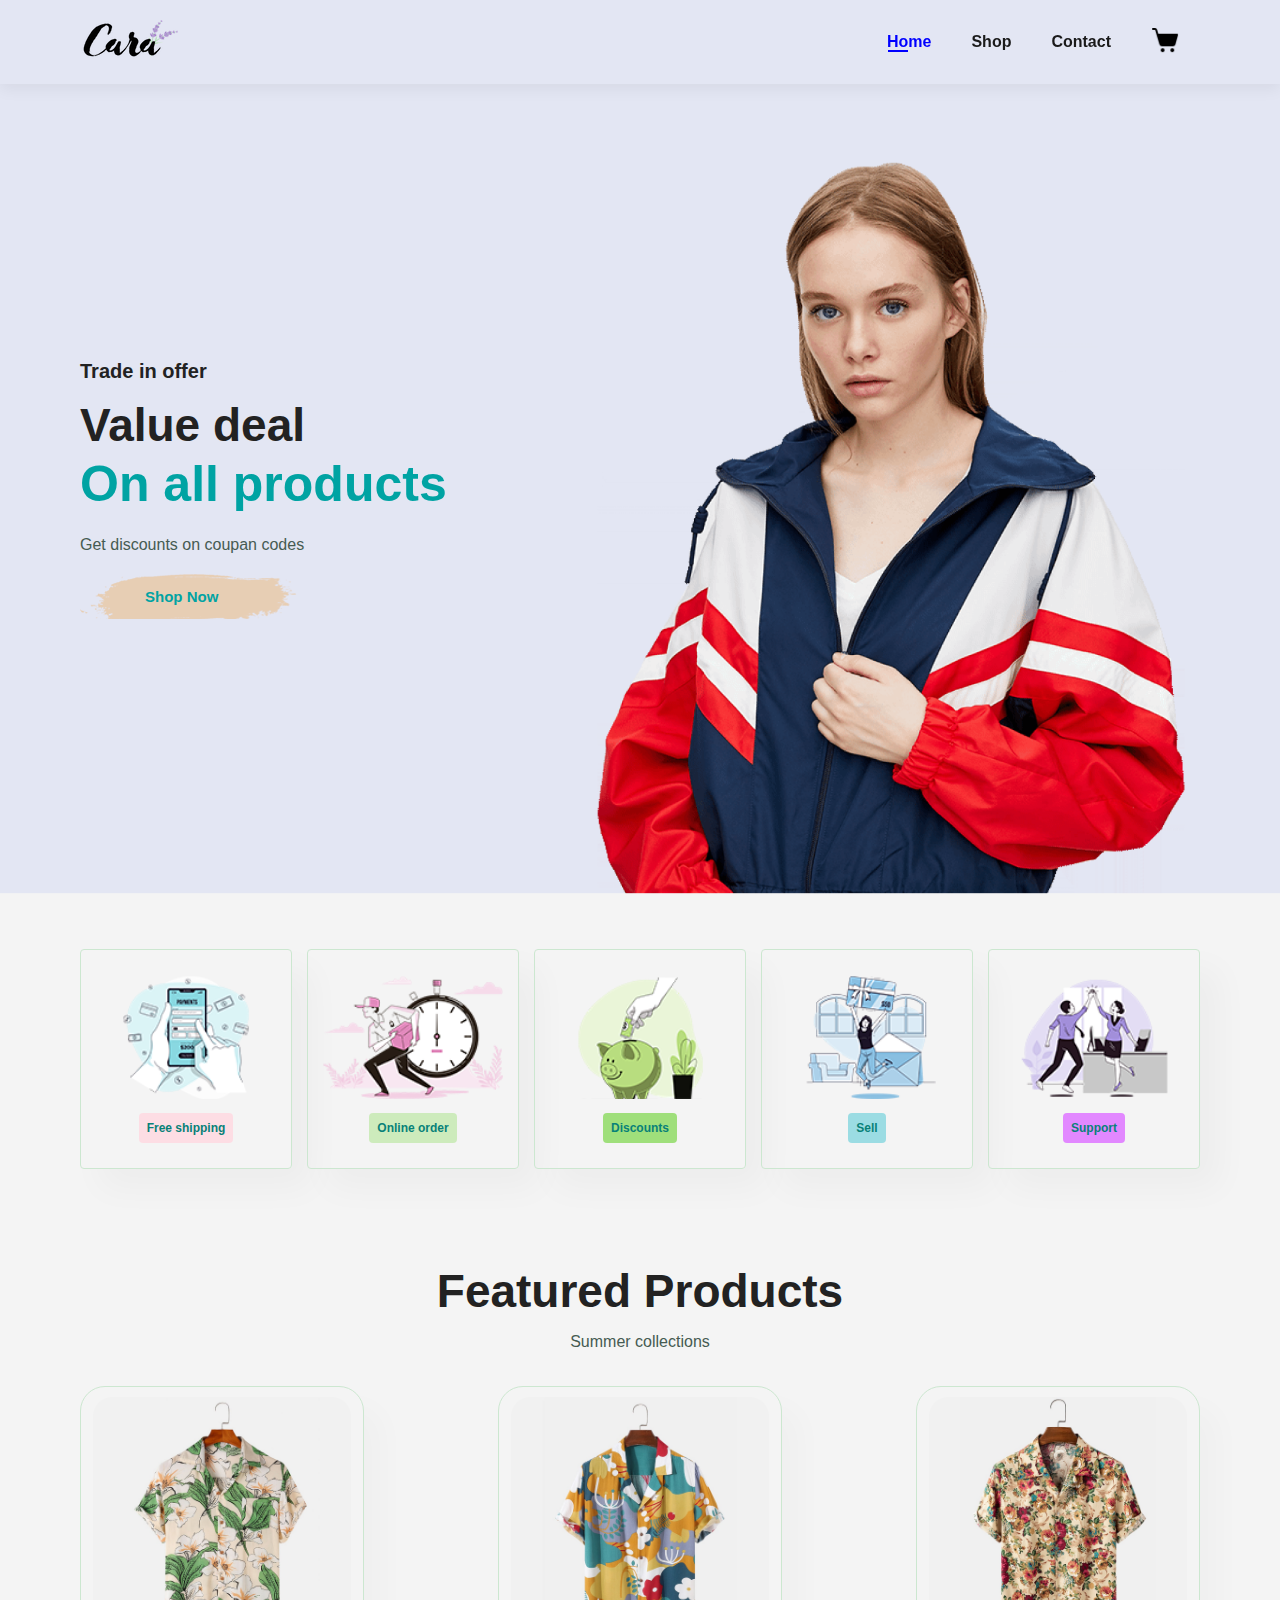
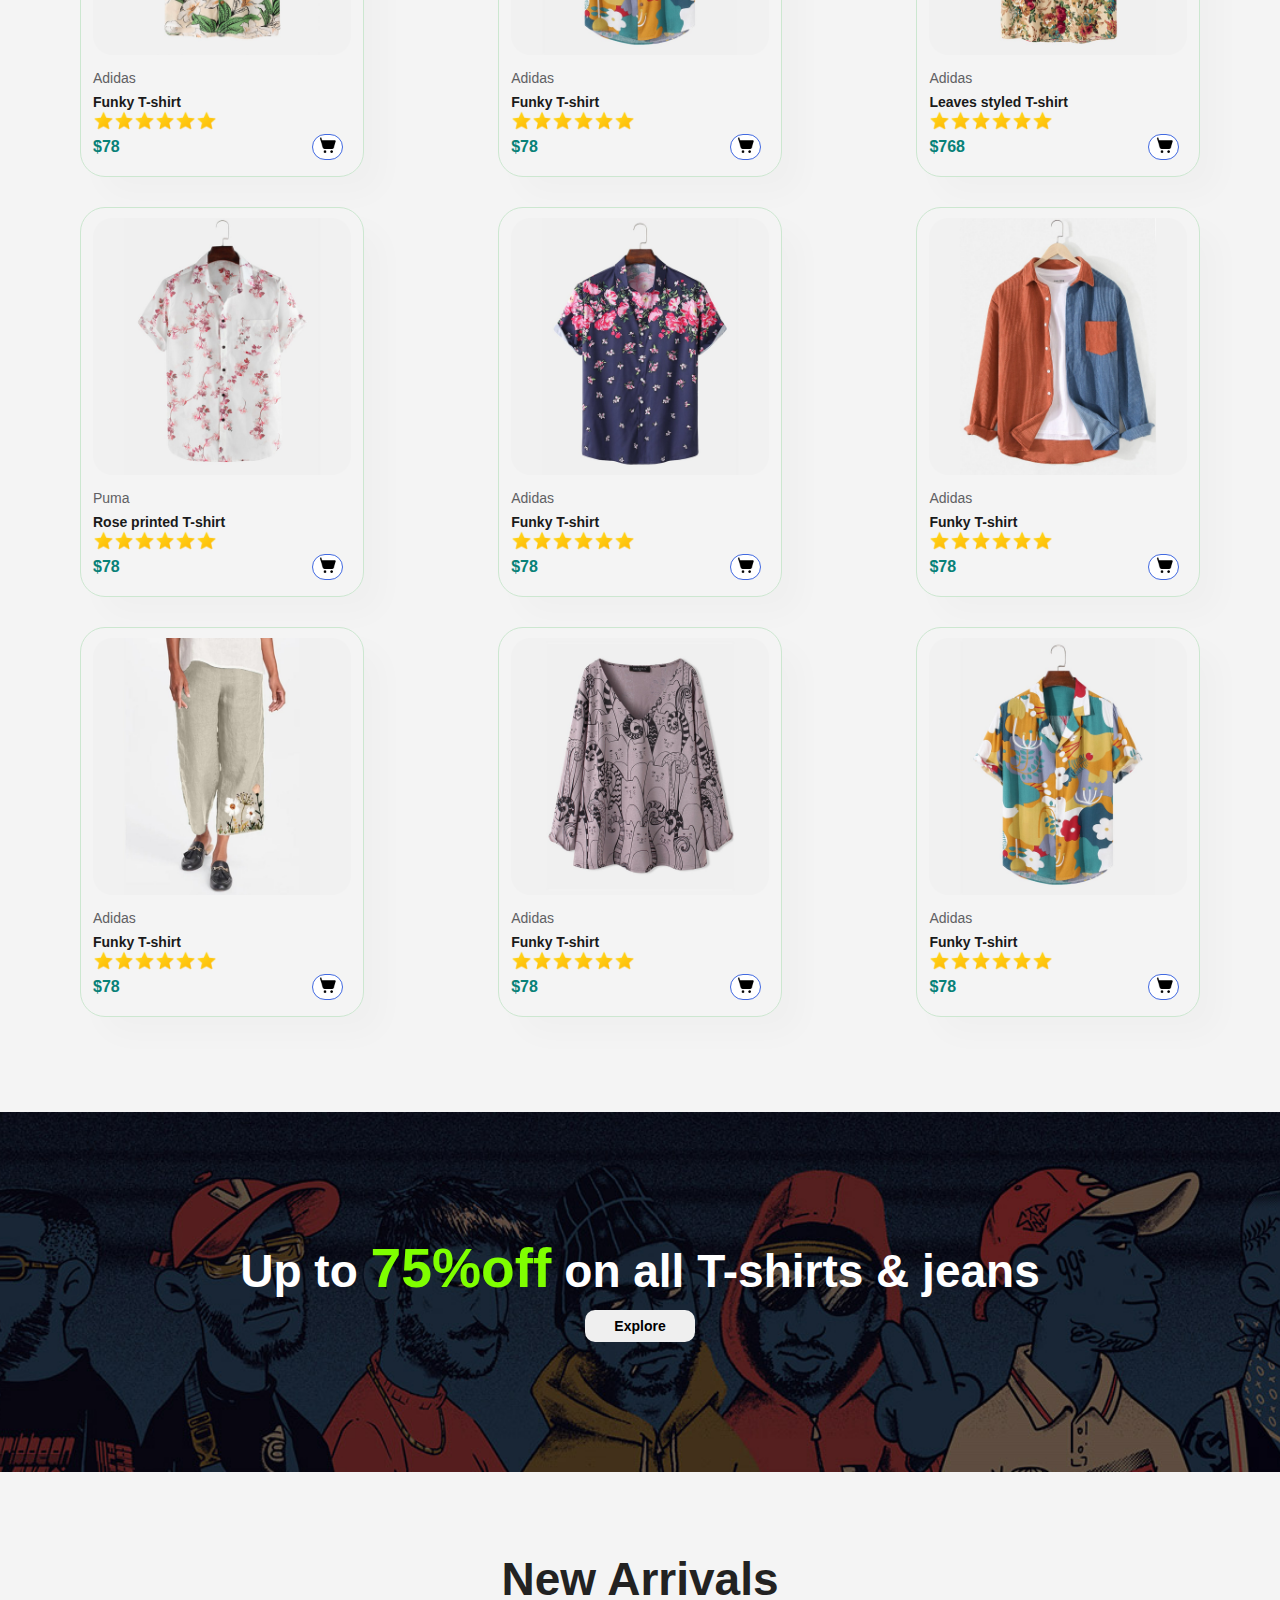
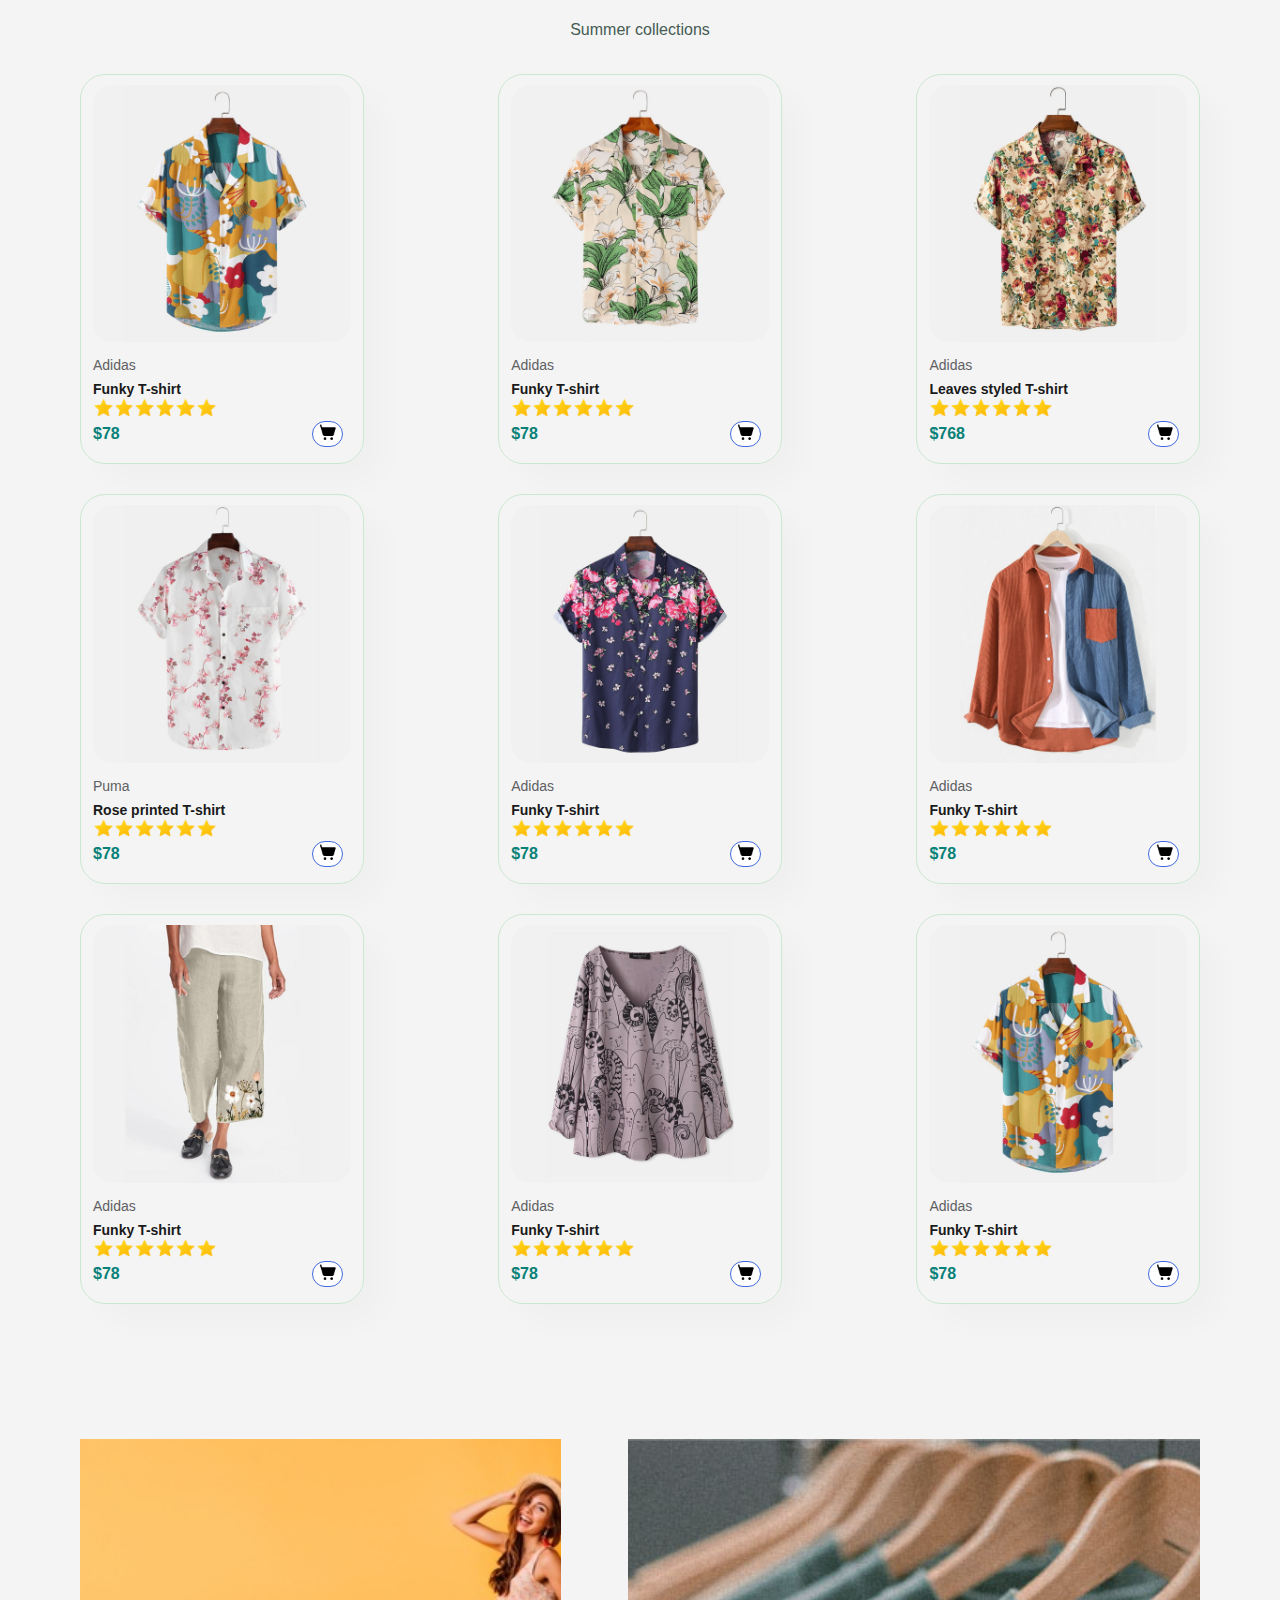
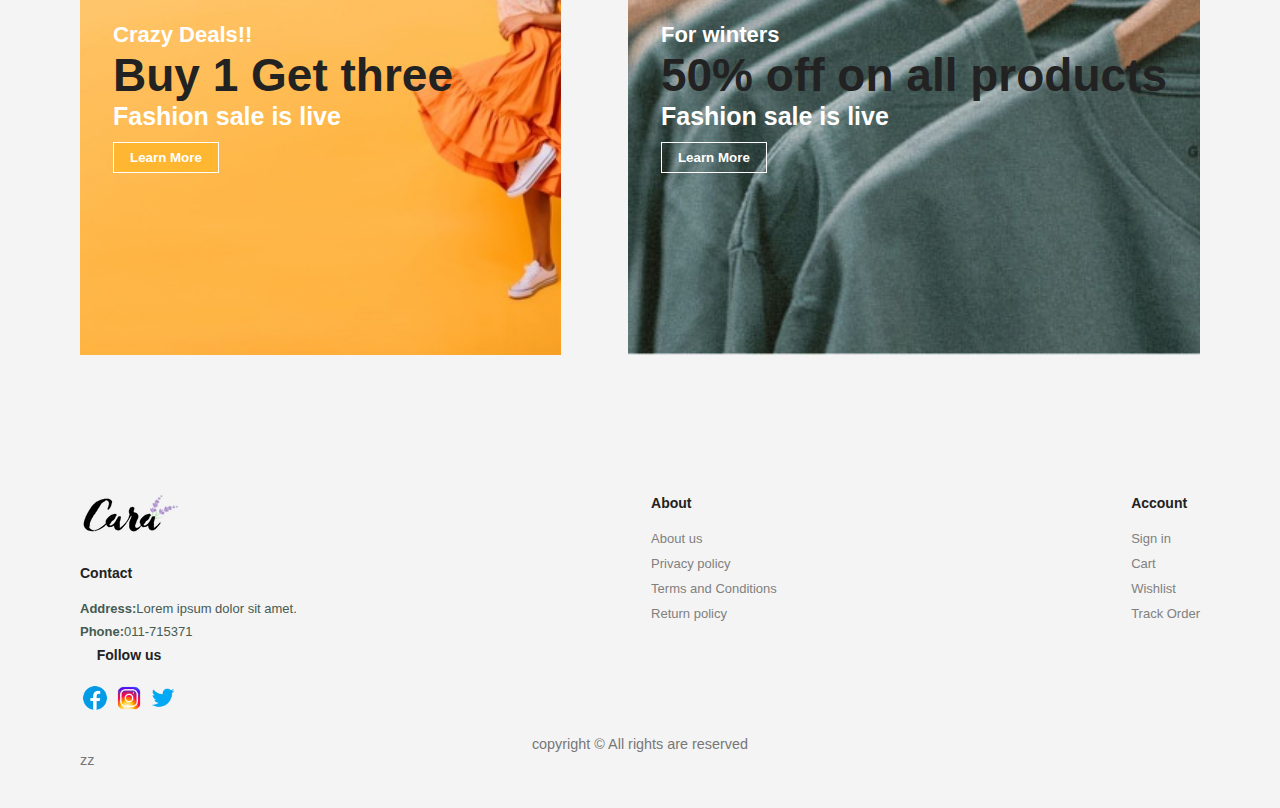
==== index.html @ 0c4d6ab7 "Add files via upload" ====
<!DOCTYPE html>
<html lang="en">
<head>
    <meta charset="UTF-8">
    <meta name="viewport" content="width=device-width, initial-scale=1.0">
    <title>Document</title>
    <link rel="stylesheet" href="style.css">
    <link rel="stylesheet" href="media.css">
</head>
<body>
    <section id="header">
        <a href="#"><img src="img/logo.png" alt=""></a>
        <div>
            <ul id="navbar">
                <li><a class="active" href="index.html">Home</a></li>
                <li><a href="shop.html">Shop</a></li>
                <li><a href="contact.html">Contact</a></li>
                <li><a class="bag" href=""><img src="img/cart.png" alt=""></a></li>
                <a id="close" href=""><img src="img/close.png" alt=""></a>
            </ul>
        </div>
        <div id="mobile">
            <a class="bag" href=""><img src="img/cart.png" alt=""></a>
            <img id="bar" src="img/menu.png" alt="">
        </div>
    </section>
    <section id="hero">
        <div id="intro">
            <h4>Trade in offer</h4>
            <h2>Value deal</h2>
            <h1>On all products</h1>
            <p>Get discounts on coupan codes</p>
            <button>Shop Now</button>
        </div>
    </section>
    <section id="feature">
        <div class="fe-box">
            <img src="img/features/f1.png" alt="">
            <h6>Free shipping</h6>
        </div>
        <div class="fe-box">
            <img src="img/features/f2.png" alt="">
            <h6>Online order</h6>
        </div>
        <div class="fe-box">
            <img src="img/features/f3.png" alt="">
            <h6>Discounts</h6>
        </div>
        <div class="fe-box">
            <img src="img/features/f4.png" alt="">
            <h6>Sell</h6>
        </div>
        <div class="fe-box">
            <img src="img/features/f5.png" alt="">
            <h6>Support</h6>
        </div>
    </section>
    <section id="product1">
        <h2>Featured Products</h2>
        <p>Summer collections</p>
        <div class="pro-container">
            <div class="pro">
                <img src="img/products/f2.jpg" alt="" onclick="changeImage(src)">
                <div class="des">
                    <span>Adidas</span>
                    <h5>Funky T-shirt</h5>
                    <div class="star">
                        <img src="img/products/star.png" alt="">
                        <img src="img/products/star.png" alt="">
                        <img src="img/products/star.png" alt="">
                        <img src="img/products/star.png" alt="">
                        <img src="img/products/star.png" alt="">
                        <img src="img/products/star.png" alt="">
                    </div>
                    <h4>$78</h4>
                </div>
                <a href="#"><img src="img/cart.png" alt=""></a>
            </div>
            <div class="pro">
                <img src="img/products/f1.jpg" alt="" onclick="changeImage(src)">
                <div class="des">
                    <span>Adidas</span>
                    <h5>Funky T-shirt</h5>
                    <div class="star">
                        <img src="img/products/star.png" alt="">
                        <img src="img/products/star.png" alt="">
                        <img src="img/products/star.png" alt="">
                        <img src="img/products/star.png" alt="">
                        <img src="img/products/star.png" alt="">
                        <img src="img/products/star.png" alt="">
                    </div>
                    <h4>$78</h4>
                </div>
                <a href="#"><img src="img/cart.png" alt=""></a>
            </div>
            <div class="pro">
                <img src="img/products/f3.jpg" alt="" onclick="changeImage(src)">
                <div class="des">
                    <span>Adidas</span>
                    <h5>Leaves styled T-shirt</h5>
                    <div class="star">
                        <img src="img/products/star.png" alt="">
                        <img src="img/products/star.png" alt="">
                        <img src="img/products/star.png" alt="">
                        <img src="img/products/star.png" alt="">
                        <img src="img/products/star.png" alt="">
                        <img src="img/products/star.png" alt="">
                    </div>
                    <h4>$768</h4>
                </div>
                <a href="#"><img src="img/cart.png" alt=""></a>
            </div>
            <div class="pro">
                <img src="img/products/f4.jpg" alt="" onclick="changeImage(src)">
                <div class="des">
                    <span>Puma</span>
                    <h5>Rose printed T-shirt</h5>
                    <div class="star">
                        <img src="img/products/star.png" alt="">
                        <img src="img/products/star.png" alt="">
                        <img src="img/products/star.png" alt="">
                        <img src="img/products/star.png" alt="">
                        <img src="img/products/star.png" alt="">
                        <img src="img/products/star.png" alt="">
                    </div>
                    <h4>$78</h4>
                </div>
                <a href="#"><img src="img/cart.png" alt=""></a>
            </div>
            <div class="pro">
                <img src="img/products/f5.jpg" alt="" onclick="changeImage(src)">
                <div class="des">
                    <span>Adidas</span>
                    <h5>Funky T-shirt</h5>
                    <div class="star">
                        <img src="img/products/star.png" alt="">
                        <img src="img/products/star.png" alt="">
                        <img src="img/products/star.png" alt="">
                        <img src="img/products/star.png" alt="">
                        <img src="img/products/star.png" alt="">
                        <img src="img/products/star.png" alt="">
                    </div>
                    <h4>$78</h4>
                </div>
                <a href="#"><img src="img/cart.png" alt=""></a>
            </div>
            <div class="pro">
                <img src="img/products/f6.jpg" alt="" onclick="changeImage(src)">
                <div class="des">
                    <span>Adidas</span>
                    <h5>Funky T-shirt</h5>
                    <div class="star">
                        <img src="img/products/star.png" alt="">
                        <img src="img/products/star.png" alt="">
                        <img src="img/products/star.png" alt="">
                        <img src="img/products/star.png" alt="">
                        <img src="img/products/star.png" alt="">
                        <img src="img/products/star.png" alt="">
                    </div>
                    <h4>$78</h4>
                </div>
                <a href="#"><img src="img/cart.png" alt=""></a>
            </div>
            <div class="pro">
                <img src="img/products/f7.jpg" alt="" onclick="changeImage(src)">
                <div class="des">
                    <span>Adidas</span>
                    <h5>Funky T-shirt</h5>
                    <div class="star">
                        <img src="img/products/star.png" alt="">
                        <img src="img/products/star.png" alt="">
                        <img src="img/products/star.png" alt="">
                        <img src="img/products/star.png" alt="">
                        <img src="img/products/star.png" alt="">
                        <img src="img/products/star.png" alt="">
                    </div>
                    <h4>$78</h4>
                </div>
                <a href="#"><img src="img/cart.png" alt=""></a>
            </div>
            <div class="pro">
                <img src="img/products/f8.jpg" alt="" onclick="changeImage(src)">
                <div class="des">
                    <span>Adidas</span>
                    <h5>Funky T-shirt</h5>
                    <div class="star">
                        <img src="img/products/star.png" alt="">
                        <img src="img/products/star.png" alt="">
                        <img src="img/products/star.png" alt="">
                        <img src="img/products/star.png" alt="">
                        <img src="img/products/star.png" alt="">
                        <img src="img/products/star.png" alt="">
                    </div>
                    <h4>$78</h4>
                </div>
                <a href="#"><img src="img/cart.png" alt=""></a>
            </div>
            <div class="pro">
                <img src="img/products/f1.jpg" alt="" onclick="changeImage(src)">
                <div class="des">
                    <span>Adidas</span>
                    <h5>Funky T-shirt</h5>
                    <div class="star">
                        <img src="img/products/star.png" alt="">
                        <img src="img/products/star.png" alt="">
                        <img src="img/products/star.png" alt="">
                        <img src="img/products/star.png" alt="">
                        <img src="img/products/star.png" alt="">
                        <img src="img/products/star.png" alt="">
                    </div>
                    <h4>$78</h4>
                </div>
                <a href="#"><img src="img/cart.png" alt=""></a>
            </div>
        </div>
    </section>
    <section id="banner">
        <h2>Up to <span>75%off</span> on all T-shirts & jeans</h2>
        <button>Explore</button>
    </section>
    <section id="product1">
        <h2>New Arrivals</h2>
        <p>Summer collections</p>
        <div class="pro-container">
            <div class="pro">
                <img src="img/products/f1.jpg" alt="" onclick="changeImage(src)">
                <div class="des">
                    <span>Adidas</span>
                    <h5>Funky T-shirt</h5>
                    <div class="star">
                        <img src="img/products/star.png" alt="">
                        <img src="img/products/star.png" alt="">
                        <img src="img/products/star.png" alt="">
                        <img src="img/products/star.png" alt="">
                        <img src="img/products/star.png" alt="">
                        <img src="img/products/star.png" alt="">
                    </div>
                    <h4>$78</h4>
                </div>
                <a href="#"><img src="img/cart.png" alt=""></a>
            </div>
            <div class="pro">
                <img src="img/products/f2.jpg" alt="" onclick="changeImage(src)">
                <div class="des">
                    <span>Adidas</span>
                    <h5>Funky T-shirt</h5>
                    <div class="star">
                        <img src="img/products/star.png" alt="">
                        <img src="img/products/star.png" alt="">
                        <img src="img/products/star.png" alt="">
                        <img src="img/products/star.png" alt="">
                        <img src="img/products/star.png" alt="">
                        <img src="img/products/star.png" alt="">
                    </div>
                    <h4>$78</h4>
                </div>
                <a href="#"><img src="img/cart.png" alt=""></a>
            </div>
            <div class="pro">
                <img src="img/products/f3.jpg" alt="" onclick="changeImage(src)">
                <div class="des">
                    <span>Adidas</span>
                    <h5>Leaves styled T-shirt</h5>
                    <div class="star">
                        <img src="img/products/star.png" alt="">
                        <img src="img/products/star.png" alt="">
                        <img src="img/products/star.png" alt="">
                        <img src="img/products/star.png" alt="">
                        <img src="img/products/star.png" alt="">
                        <img src="img/products/star.png" alt="">
                    </div>
                    <h4>$768</h4>
                </div>
                <a href="#"><img src="img/cart.png" alt=""></a>
            </div>
            <div class="pro">
                <img src="img/products/f4.jpg" alt="" onclick="changeImage(src)">
                <div class="des">
                    <span>Puma</span>
                    <h5>Rose printed T-shirt</h5>
                    <div class="star">
                        <img src="img/products/star.png" alt="">
                        <img src="img/products/star.png" alt="">
                        <img src="img/products/star.png" alt="">
                        <img src="img/products/star.png" alt="">
                        <img src="img/products/star.png" alt="">
                        <img src="img/products/star.png" alt="">
                    </div>
                    <h4>$78</h4>
                </div>
                <a href="#"><img src="img/cart.png" alt=""></a>
            </div>
            <div class="pro">
                <img src="img/products/f5.jpg" alt="" onclick="changeImage(src)">
                <div class="des">
                    <span>Adidas</span>
                    <h5>Funky T-shirt</h5>
                    <div class="star">
                        <img src="img/products/star.png" alt="">
                        <img src="img/products/star.png" alt="">
                        <img src="img/products/star.png" alt="">
                        <img src="img/products/star.png" alt="">
                        <img src="img/products/star.png" alt="">
                        <img src="img/products/star.png" alt="">
                    </div>
                    <h4>$78</h4>
                </div>
                <a href="#"><img src="img/cart.png" alt=""></a>
            </div>
            <div class="pro">
                <img src="img/products/f6.jpg" alt="" onclick="changeImage(src)">
                <div class="des">
                    <span>Adidas</span>
                    <h5>Funky T-shirt</h5>
                    <div class="star">
                        <img src="img/products/star.png" alt="">
                        <img src="img/products/star.png" alt="">
                        <img src="img/products/star.png" alt="">
                        <img src="img/products/star.png" alt="">
                        <img src="img/products/star.png" alt="">
                        <img src="img/products/star.png" alt="">
                    </div>
                    <h4>$78</h4>
                </div>
                <a href="#"><img src="img/cart.png" alt=""></a>
            </div>
            <div class="pro">
                <img src="img/products/f7.jpg" alt="" onclick="changeImage(src)">
                <div class="des">
                    <span>Adidas</span>
                    <h5>Funky T-shirt</h5>
                    <div class="star">
                        <img src="img/products/star.png" alt="">
                        <img src="img/products/star.png" alt="">
                        <img src="img/products/star.png" alt="">
                        <img src="img/products/star.png" alt="">
                        <img src="img/products/star.png" alt="">
                        <img src="img/products/star.png" alt="">
                    </div>
                    <h4>$78</h4>
                </div>
                <a href="#"><img src="img/cart.png" alt=""></a>
            </div>
            <div class="pro">
                <img src="img/products/f8.jpg" alt="" onclick="changeImage(src)">
                <div class="des">
                    <span>Adidas</span>
                    <h5>Funky T-shirt</h5>
                    <div class="star">
                        <img src="img/products/star.png" alt="">
                        <img src="img/products/star.png" alt="">
                        <img src="img/products/star.png" alt="">
                        <img src="img/products/star.png" alt="">
                        <img src="img/products/star.png" alt="">
                        <img src="img/products/star.png" alt="">
                    </div>
                    <h4>$78</h4>
                </div>
                <a href="#"><img src="img/cart.png" alt=""></a>
            </div>
            <div class="pro">
                <img src="img/products/f1.jpg" alt="" onclick="changeImage(src)">
                <div class="des">
                    <span>Adidas</span>
                    <h5>Funky T-shirt</h5>
                    <div class="star">
                        <img src="img/products/star.png" alt="">
                        <img src="img/products/star.png" alt="">
                        <img src="img/products/star.png" alt="">
                        <img src="img/products/star.png" alt="">
                        <img src="img/products/star.png" alt="">
                        <img src="img/products/star.png" alt="">
                    </div>
                    <h4>$78</h4>
                </div>
                <a href="#"><img src="img/cart.png" alt=""></a>
            </div>
        </div>
    </section>
    <section id="sm-bannar">
        <div class="bannar-box">
            <h4>Crazy Deals!!</h4>
            <h2>Buy 1 Get three</h2>
            <span>Fashion sale is live</span>
            <button>Learn More</button>
        </div>
        <div class="bannar-box bannar-box2">
            <h4>For winters</h4>
            <h2>50% off on all products</h2>
            <span>Fashion sale is live</span>
            <button>Learn More</button>
        </div>
    </section>
    <footer class="footer">
        <div class="column">
            <img src="img/logo.png" class="log" alt="">
            <h4>Contact</h4>
            <p><strong>Address:</strong>Lorem ipsum dolor sit amet.</p>
            <p><strong>Phone:</strong>011-715371</p>
            <div class="follow">
                <h4>Follow us</h4>
                <div class="icon">
                    <a href="https://www.facebook.com"><img class="social" src="img/fotter/facebook.png" alt=""></a>
                    <a href="https://www.instagram.com"><img class="social" src="img/fotter/instagram.png" alt=""></a>
                    <a href="https://www.twitter.com"><img class="social" src="img/fotter/twitter.png" alt=""></a>
                </div>
            </div>
        </div>
        <div class="column">
            <h4>About</h4>
            <a href="#">About us</a>
            <a href="#">Privacy policy</a>
            <a href="#">Terms and Conditions</a>
            <a href="#">Return policy</a>
        </div>
        <div class="column">
            <h4>Account</h4>
            <a href="#">Sign in</a>
            <a href="cart.html">Cart</a>
            <a href="#">Wishlist</a>
            <a href="#">Track Order</a>
            

        </div>
        <div class="copy">
            copyright &copy; All rights are reserved
        </div>zz
    </footer>
    <script src="script.js"></script>
</body>
</html>
---- style.css ----
*{
    margin: 0;
    padding: 0;
}
h1{
    font-size: 50px;
    line-height: 64px;
    color: #222;
}
h2{
    font-size: 46px;
    line-height: 54px;
    color: #222;
}
h4{
    font-size: 20px;
    color: #222;
}
h6{
    font-size: 12px;
    font-weight: 12px;
}
p{
    font-size: 16px;
    color: #465b52;
    margin: 15px 0 20px 0;
}
.section-p1{
    padding: 40px 80px;
}
.section-m1{
    margin: 40px 0;
}
body{
    width: 100%;
}
/* header */
#header{
    display: flex;
    align-items: center;
    justify-content: space-between;
    padding: 20px 80px;
    background-color: #E3E6F3;
    box-shadow: 0 5px 15px rgba(0, 0, 0, 0.06);
    z-index: 1;
    position: sticky;
    top: 0;
    left: 0;
}
#header #navbar li .bag{
    width: 34px;
}
#header #navbar li .bag img{
    width: 29px;
}
#navbar{
    display: flex;
    align-items: center;
    justify-content: center;

}
#navbar li{
    list-style: none;
    padding: 0 20px;
}
#navbar li a{
    text-decoration: none;
    font-size: 16px;
    font-weight: 600;
    color: #1a1a1a;
    transition: 0.3s ease;
    position: relative;
}
#navbar li a:hover,
#navbar li a.active{
    color: blue;
}
#navbar li a.active::after,
#navbar li a:hover::after{
    content: "";
    width: 45%;
    height: 2px;
    background-color: blue;
    position: absolute;
    bottom: -2px;
    left: 1px;
}
/* hamburger */
#mobile{
    display: none;
}
#navbar #close img{
    display: none;
}
/* home */
#hero{
    background-image: url('img/hero4.png');
    height: 90vh;
    width: 100%;
    background-position: top 25% right 0;
    background-size: cover;
    /* padding: 0 80px; */
    display: flex;
    align-items: flex-start;
    justify-content: center;
    flex-direction: column;
}
#intro{
    padding: 0 80px;
}
#hero h4{
    padding-bottom: 15px;
}
#hero h1{
    color: rgb(0, 163, 163);
}
#hero button{
    background-image: url('img/button.png');
    background-color: transparent;
    color: rgb(0, 163, 163);
    border: 0;
    padding: 14px 80px 14px 65px;
    cursor: pointer;
    background-repeat: no-repeat;
    font-weight: 700;
    font-size: 15px;
}
/* feature */
#feature{
    padding: 40px 80px;
    display: flex;
    align-items: center;
    justify-content: space-between;
    flex-wrap: wrap;
}
#feature .fe-box{
    width: 180px;
    text-align: center;
    padding: 25px 15px;
    box-shadow: 20px 20px 34px rgba(0, 0, 0, 0.03);
    border: 1px solid #cce7d0;
    border-radius: 4px;
    margin: 15px 0;
    cursor: pointer;
}
#feature .fe-box img{
    width: 100%;
    margin-bottom: 10px;
}
#feature .fe-box:hover{
    box-shadow: 10px 10px 54px rgba(70, 62, 221, 0.1);
}
#feature .fe-box h6{
    background-color: #fddde4;
    color: #088178;
    border-radius: 4px;
    padding: 9px 8px 9px 8px;
    line-height: 1;
    display: inline-block;
}
#feature .fe-box:nth-child(2) h6{
    background-color: #cdebbc;
}
#feature .fe-box:nth-child(3) h6{
    background-color: #9fdf7b;
}
#feature .fe-box:nth-child(4) h6{
    background-color: #9bdce3;
}
#feature .fe-box:nth-child(5) h6{
    background-color: #e288ff;
}
/* feature Products */
#product1{
    padding: 40px 80px;
    text-align: center;
}
#product1 .star{
    width: 8%;
    display: flex;
}
#product1 .pro{
    width: 23%;
    min-width: 250px;
    padding: 10px 12px;
    border: 1px solid #cce7d0;
    border-radius: 25px;
    cursor: pointer;
    box-shadow: 20px 20px 30px rgba(0, 0, 0, 0.02);
    margin: 15px 0;
    transition: 0.3s ease;
    position: relative;
}
#product1 .pro:hover{
    box-shadow: 10px 20px 30px rgba(0, 0, 0, 0.6);
}
#product1 .pro img{
    width: 100%;
    border-radius: 20px;
}
#product1 .pro .des{
    text-align: start;
    padding: 10px 0;
}
#product1 .pro .des span{
    color: #606063;
    font-size: 14px;
}
#product1 .pro .des h5{
    padding-top: 7px;
    color: #1a1a1a;
    font-size: 14px;
}
#product1 .pro .des h4{
    padding-top: 7px;
    font-size: 16px;
    font-weight: 700;
    color: #088178;
}
#product1 .pro a{
    width: 29px;
    position: absolute;
    bottom: 16px;
    right: 20px;
    background-color: white;
    border-radius: 20px;
    border: 1px solid royalblue;
}
#product1 .pro a img{
    width: 20px;
}
#product1 .pro-container{
    display: flex;
    justify-content: space-between;
    flex-wrap: wrap;
}
/* bannar */
#banner{
    margin: 40px 0;
    display: flex;
    text-align: center;
    align-items: center;
    justify-content: center;
    flex-direction: column;
    background-image: url('img/bannar/b1.jpg');
    width: 100%;
    height: 40vh;
    background-size: cover;
    background-position: center;
}
#banner h2{
    color: white;
    margin-bottom: 12px;
}
#banner h2 span{
    color: chartreuse;
    font-size: larger;
}
#banner button{
    font-size: 14px;
    padding: 8px 29px;
    font-weight: 600;
    border: none;
    outline: none;
    cursor: pointer;
    border-radius: 10px;
}
#banner button:hover{
    background-color: #e288ff;
}
/* sm-bannar */
#sm-bannar{
    padding: 40px 80px;
    display: flex;
    justify-content: space-between;
    flex-wrap: wrap;
}
#sm-bannar .bannar-box{
    margin: 40px 0;
    display: flex;
    align-items: flex-start;
    justify-content: center;
    flex-direction: column;
    background-image: url('img/bannar/b17.jpg');
    min-width: 500px;
    height: 50vh;
    background-size: cover;
    background-position: center;
    padding: 33px;
}
#sm-bannar h4{
    color: white;
    font-size: 22px;
}
#sm-bannar span{
    padding-bottom: 11px;
    color: white;
    font-size: 25px;
    font-weight: bold;
}
#sm-bannar .bannar-box button{
    
    padding: 7px 16px;
    color: white;
    background: #ffb630;
    border: 1px solid white;
    font-weight: 700;
    cursor: pointer;
    transition: 0.3s;
}
#sm-bannar .bannar-box button:hover{
    background: aqua;
    color: black;
    border-radius: 10px;
    border: none;
}
#sm-bannar .bannar-box2{
    background: url('img/bannar/b10.jpg');
    background-position: center;
    background-size: cover;
}
#sm-bannar .bannar-box2 button{
    padding: 7px 16px;
    color: white;
    background: transparent;
    border: 1px solid white;
    font-weight: 700;
    cursor: pointer;
    transition: 0.3s;
}
#sm-bannar .bannar-box2 button:hover{
    background: black;
    color: white;
    border-radius: 10px;
    border: none;
}
/* footer */
.footer{
    padding: 40px 80px;
    display: flex;
    flex-wrap: wrap;
    justify-content: space-between;
}
.footer .column{
    display: flex;
    flex-direction: column;
    align-items: flex-start;
    margin-bottom: 20px;
}
.footer .column .log{
    margin-bottom: 30px;
}
.footer h4{
    font-size: 14px;
    padding-bottom: 20px;
}
.footer p{
    font-size: 13px;
    margin:  0 0 8px 0;
}
.footer a{
    text-decoration: none;
    font-size: 13px;
    color: gray;
    margin-bottom: 10px;
}
.footer a:hover{
    color: skyblue;
}
.footer .column .follow .icon a img{
    width: 30px;
}
.footer .copy{
    width: 100%;
    text-align: center;
}
/* shop page */
#page-header{
    background-image: url('img/bannar/b1.jpg');
    width: 100%;
    height: 40vh;
    background-size: cover;
    display: flex;
    justify-content: center;
    align-items: center;
    flex-direction: column;
}
#page-header h2,
#page-header p{
    color: #fff;
}
#pagination{
    padding: 40px 80px;
    text-align: center;
}
#pagination a{
    text-decoration: none;
    background-color: #088178;
    padding: 15px 20px;
    border-radius: 4px;
    color: #fff;
    font-weight: 600
}
/* single product */
#proddetails{
    padding: 40px 80px;
    display: flex;
    margin-top: 20px;
}
#proddetails .single-pro-img{
    width: 40%;
    margin-right: 50px;
}
.small-img-group{
    display: flex;
    justify-content: space-between;
}
.small-img-col{
    flex-basis: 23%;
    cursor: pointer;
}
#proddetails .single-pro-details{
    width: 50%;
    padding-top: 30px;
}
#proddetails .single-pro-details h4{
    padding: 40px 0 20px 0;
}
#proddetails .single-pro-details h2{
    font-size: 26px;
}
#proddetails .single-pro-details select{
    display: block;
    padding: 5px 10px;
    margin-bottom: 10px;
}
#proddetails .single-pro-details input{
    width: 50px;
    height: 25px;
    padding-left: 10px;
    font-size: 16px;
    margin-right: 10px;
}
#proddetails .single-pro-details input:focus{
    outline: none;
}
#proddetails .single-pro-details button{
    width: 99px;
    height: 28px;
    background: none;
    background-color: cyan;
    cursor: pointer;
    font-weight: 600;
}
#proddetails .single-pro-details span{
    line-height: 25px;
}
/* contact */
#contact-details{
    padding: 40px 80px;
    display: flex;
    align-items: center;
    /* justify-content: space-between; */ /*for map*/
    justify-content: center;
}
.details h2{
    font-size: 37px;
    line-height: 80px;
}
.details span{
    font-size: 12px;
}
.details h3{
    font-size: 16px;
    padding-bottom: 15px;
}
#collapse {
    width: 45%; /*map*/
    width: 75%;
}
#collapse li{
    list-style: none;
    display: flex;
    align-items: center;
}
#collapse #pro-details li #zoom {
    width: 28px;
    height: 28px;
    padding-right: 22px;
}
#collapse #pro-details li .same {
    width: 31px;
    height: 28px;
    padding-right: 22px;
}
/* #contact-details map{
    width: 55%;
}
#contact-details map iframe{
    width: 55%;
} */
/* form */
#form{
    padding: 40px 80px;
    background: linear-gradient(45deg, black, transparent);
}
#form form{
    display: flex;
    flex-direction: column;
    align-items: center;
    justify-content: center;
}
#form form h2{
    padding: 13px;
}
#form form input{
    padding: 5px;
    width: 45%;
    margin-bottom: 17px;
}
#form form input:focus{
    outline: none;
}
#form form textarea{
    padding: 5px;
    width: 45%;
    margin-bottom: 17px;
}
#form form textarea:focus{
    outline: none;
}
#form form button{
    background: transparent;
    border: 1px solid black;
    padding: 8px 48px;
    background-color: #308769;
    cursor: pointer;
    color: #E3E6F3;
}

.cart-item {
    border: 1px solid #ccc;
    padding: 10px;
    margin-bottom: 10px;
}



























body {
    font-family: Arial, sans-serif;
    background-color: #f4f7f8;
    margin: 0;
    padding: 20px;
}

.cart-container {
    max-width: 900px;
    margin: auto;
    background: white;
    border-radius: 10px;
    box-shadow: 0 4px 20px rgba(0, 0, 0, 0.1);
    padding: 30px;
}

h1 {
    text-align: center;
    color: #333;
    margin-bottom: 20px;
}

.cart-items {
    margin-bottom: 20px;
}

.cart-item {
    display: flex;
    align-items: center;
    border-bottom: 1px solid #e2e2e2;
    padding: 15px 0;
}

.item-image {
    width: 120px;
    height: auto;
    border-radius: 8px;
    margin-right: 20px;
}

.item-details {
    flex-grow: 1;
    color: #555;
}

.item-details h2 {
    font-size: 18px;
    margin: 0;
    color: #333;
}

.item-details p {
    margin: 5px 0;
}

.total-price {
    font-size: 20px;
    font-weight: bold;
    text-align: right;
    margin-top: 20px;
    color: #333;
}

.button {
    display: inline-block;
    background-color: #28a745; /* Green */
    color: white;
    padding: 10px 20px;
    text-align: center;
    text-decoration: none;
    border-radius: 5px;
    transition: background-color 0.3s;
    border: none;
    cursor: pointer;
    margin-top: 20px;
}

.button:hover {
    background-color: #218838; /* Darker green on hover */
}

.cart-empty {
    text-align: center;
    font-size: 18px;
    color: #999;
}

.remove-button {
    background-color: #dc3545; /* Red */
    color: white;
    border: none;
    padding: 8px 12px;
    border-radius: 5px;
    cursor: pointer;
    transition: background-color 0.3s;
}

.remove-button:hover {
    background-color: #c82333; /* Darker red on hover */
}

.increase-quantity {
    margin-right: 30px;
    background-color: #007bff; /* Blue */
    color: white;
    border: none;
    padding: 8px 12px;
    border-radius: 5px;
    cursor: pointer;
    transition: background-color 0.3s;
    margin-left: 10px;
}

.increase-quantity:hover {
    background-color: #0069d9; /* Darker blue on hover */
}

.reduce-quantity {
    margin-right: 20px;
    background-color: #dc3545; /* Red */
    color: white;
    border: none;
    padding: 8px 12px;
    border-radius: 5px;
    cursor: pointer;
    transition: background-color 0.3s;
    margin-right: 10px; /* Add margin for spacing */
}

.reduce-quantity:hover {
    background-color: #c82333; /* Darker red on hover */
}

.checkout-container {
    border: 2px solid red;
    /* display: flex;
    justify-content: end;
    align-items: end; */
    margin-top: 20px; /* Add spacing above the button */
}

.checkout-btn {
    
    /* margin-left: 900px; */
    margin-top: 30px;
    padding: 10px 20px;
    background-color: #4CAF50; /* Green */
    color: white;
    border: none;
    border-radius: 5px;
    cursor: pointer;
    font-size: 16px;
    width: 20%; /* Make the button full width */
}

.checkout-btn:hover {
    background-color: #45a049; /* Darker green */
}










/* checkout */
body {
    font-family: Arial, sans-serif;
    background-color: #f4f4f4;
    margin: 0;
    padding: 0;
}

.checkout-container {
    max-width: 600px;
    margin: 20px auto;
    padding: 20px;
    background-color: white;
    border-radius: 8px;
    box-shadow: 0 2px 10px rgba(0, 0, 0, 0.1);
}

h1 {
    text-align: center;
    color: #333;
}

.checkout-item {
    display: flex;
    justify-content: space-between;
    padding: 10px 0;
    border-bottom: 1px solid #eaeaea;
}

.item-details {
    flex: 1;
}

.item-price {
    font-weight: bold;
}

.checkout-total {
    margin-top: 20px;
    font-size: 1.2em;
    text-align: right;
}

.checkout-btn {
    margin-top: 20px;
    padding: 10px 20px;
    background-color: #4CAF50; /* Green */
    color: white;
    border: none;
    border-radius: 5px;
    cursor: pointer;
    font-size: 16px;
    width: 100%;
}

.checkout-btn:hover {
    background-color: #45a049; /* Darker green */
}

footer {
    text-align: center;
    margin-top: 20px;
    font-size: 0.9em;
    color: #777;
}
---- media.css ----
/* home responsive */
@media(max-width:1291px){
    #sm-bannar .bannar-box{
        min-width: 415px
    }
}
@media(max-width:1168px){
    #sm-bannar .bannar-box{
        padding: 8px;
        min-width: 453px;
    }
    #feature .fe-box {
        width: 137px;
    }
}
@media(max-width:1106px){
    #sm-bannar .bannar-box{
        min-width: 386px;
    }
}
@media(max-width:1039px){
    #sm-bannar .bannar-box{
        min-width: 708px;
    }
    #sm-bannar{
        justify-content: center;
    }
}
@media(max-width:835px){
    #feature{
        justify-content: space-around;
    }
}
/* hamburger */
@media(max-width:799px){
    #navbar {
        display: flex;
        flex-direction: column;
        align-items: flex-start;
        justify-content: flex-start;
        position: fixed;
        top: 0;
        right: -300px;
        height: 100vh;
        width: 300px;
        background-color: #E3E6F3;
        box-shadow: 0 40px 60px rgba(0, 0, 0,0.1);
        padding: 80px 0 0 10px;
        transition: 0.3s;
    }
    #navbar li{
        margin-bottom: 25px;
    }
    #header #mobile img{
        width: 27px;
        padding-left: 20px;
    }
    #mobile{
       display: flex;
    }
    #navbar.active{
        right: 0px;
    }
    #navbar #close img{
        width: 20px;
        top: 38px;
        position: absolute;
        left: 30px;
    }
    #navbar .bag{
        display: none;
    }
    #navbar #close img{
        display: flex;
    }
    #header{
        padding: 20px 27px;
    }
}
@media (max-width: 724px){
    #sm-bannar .bannar-box {
    min-width: 542px;
    }
}
@media (max-width: 711px){
    #hero button {
        color: rgb(0, 163, 163);
        border: 0;
            padding: 14px 80px 14px 65px;
            cursor: pointer;
            background-repeat: no-repeat;
            font-weight: 700;
            font-size: 15px;
            border-radius: 15px;
            background-color: #363636;
            background-image: none;
        }
        #product1 .pro {
        min-width: 372px;
        }
        #product1 .pro-container {
            justify-content: center;
        }
    }
@media (max-width: 598px){
    #sm-bannar .bannar-box {
    min-width: 510px;
    }
}
@media (max-width: 572px){
    #sm-bannar .bannar-box {
        min-width: 506px;
    }
}
@media (max-width: 564px){
    .footer .column {
        margin-right: 3%;
    }
}
@media (max-width: 525px){
    #sm-bannar .bannar-box {
        min-width: 415px;
    }
}
@media (max-width: 500px){
    #hero{
        opacity: 0.9;
    }
    #hero #intro h2{
       color: red;
    }
    #hero #intro p{
       color: red;
       font-weight: 900;
    }
}
@media (max-width: 434px){
    #sm-bannar .bannar-box {
        min-width: 337px;
        height: 41vh;
    }
}
@media (max-width: 408px){
    #product1 .pro {
        min-width: 220px;
    }
}
@media (max-width: 424px){
    #product1 .pro {
        min-width: 240px;
    }
}
/* sproduct responsive */
@media(max-width: 680px){
    #proddetails {
        flex-direction: column;
        align-items: center;
    }
    #proddetails .single-pro-img {
    margin-right: 0px;
    width: 68%;
    }
    #proddetails .single-pro-details {
        width: 86%;
        padding-top: 30px;
    }
}
@media(max-width: 530px){
    #proddetails .single-pro-img {
        width: 90%;
        }
}
@media(max-width: 400px){
    #proddetails .single-pro-img {
        width: 100%;
        }
}
/* contact */
@media(max-width: 810px){
    #collapse {
        width: 100%;
    }
}
@media(max-width: 648px){
    .details h2 {
        font-size: 31px;
    }
    #form form h2 {
        font-size: 38px;
    }
}
@media(max-width: 568px){
    .details h2 {
        font-size: 27px;
    }
    #form form textarea {
        width: 70%;
    }
    #form form input {
        width: 70%;
    }
}
@media(max-width: 515px){
    .details h2 {
        font-size: 23px;
    }
    #form form h2 {
        font-size: 34px;
    }
}
@media(max-width: 463px){
    .details h2 {
        font-size: 20px;
    }
}
@media(max-width: 425px){
    #contact-details {
        padding: 40px 30px;
    }
    #form {
        padding: 40px 38px;
    }
}
@media(max-width: 341px){
    #form {
        padding: 40px 20px;
    }
    #contact-details {
        padding: 40px 18px;
    }

        #form form textarea {
            width: 80%;
        }
        #form form input {
            width: 80%;
        }
    }
@media(max-width: 305px){
    #form form h2 {
        font-size: 28px;
    }
}
@media(max-width: 299px){
    .details h2 {
        font-size: 17px;
    }
}
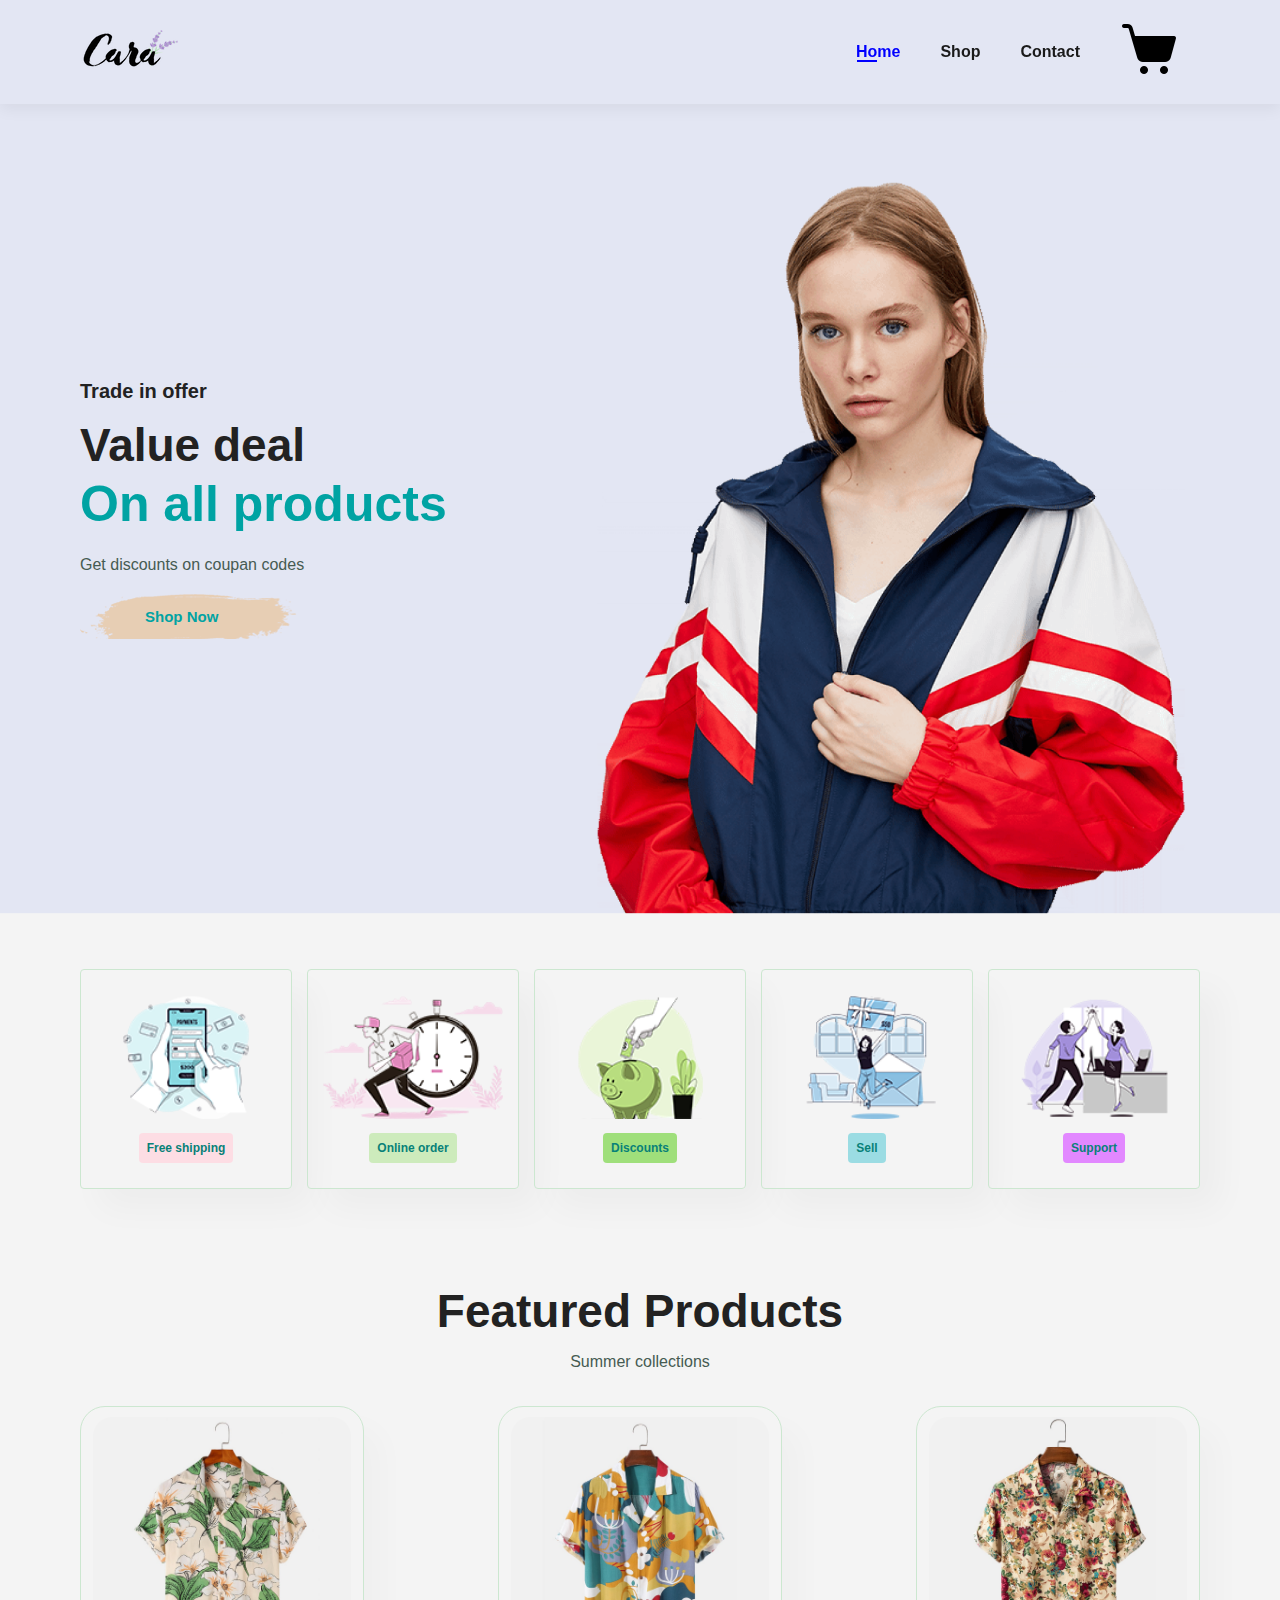
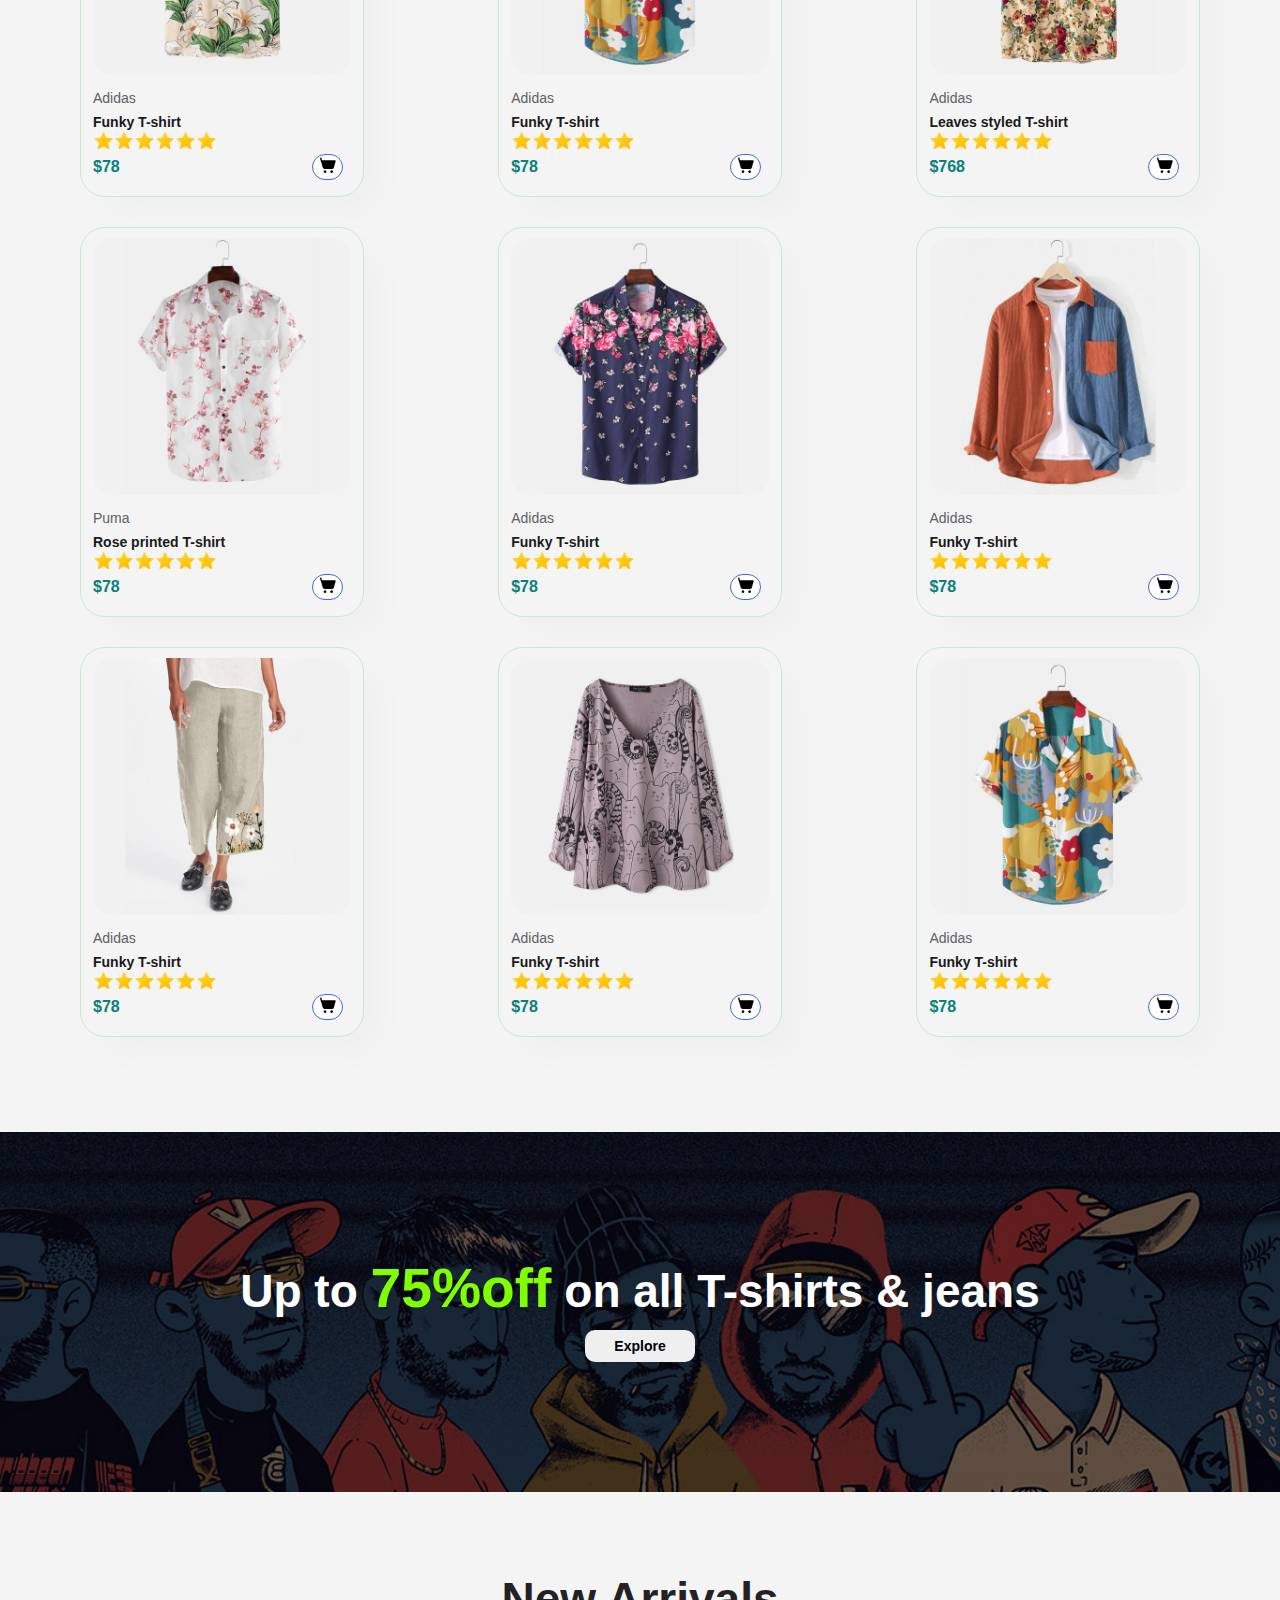
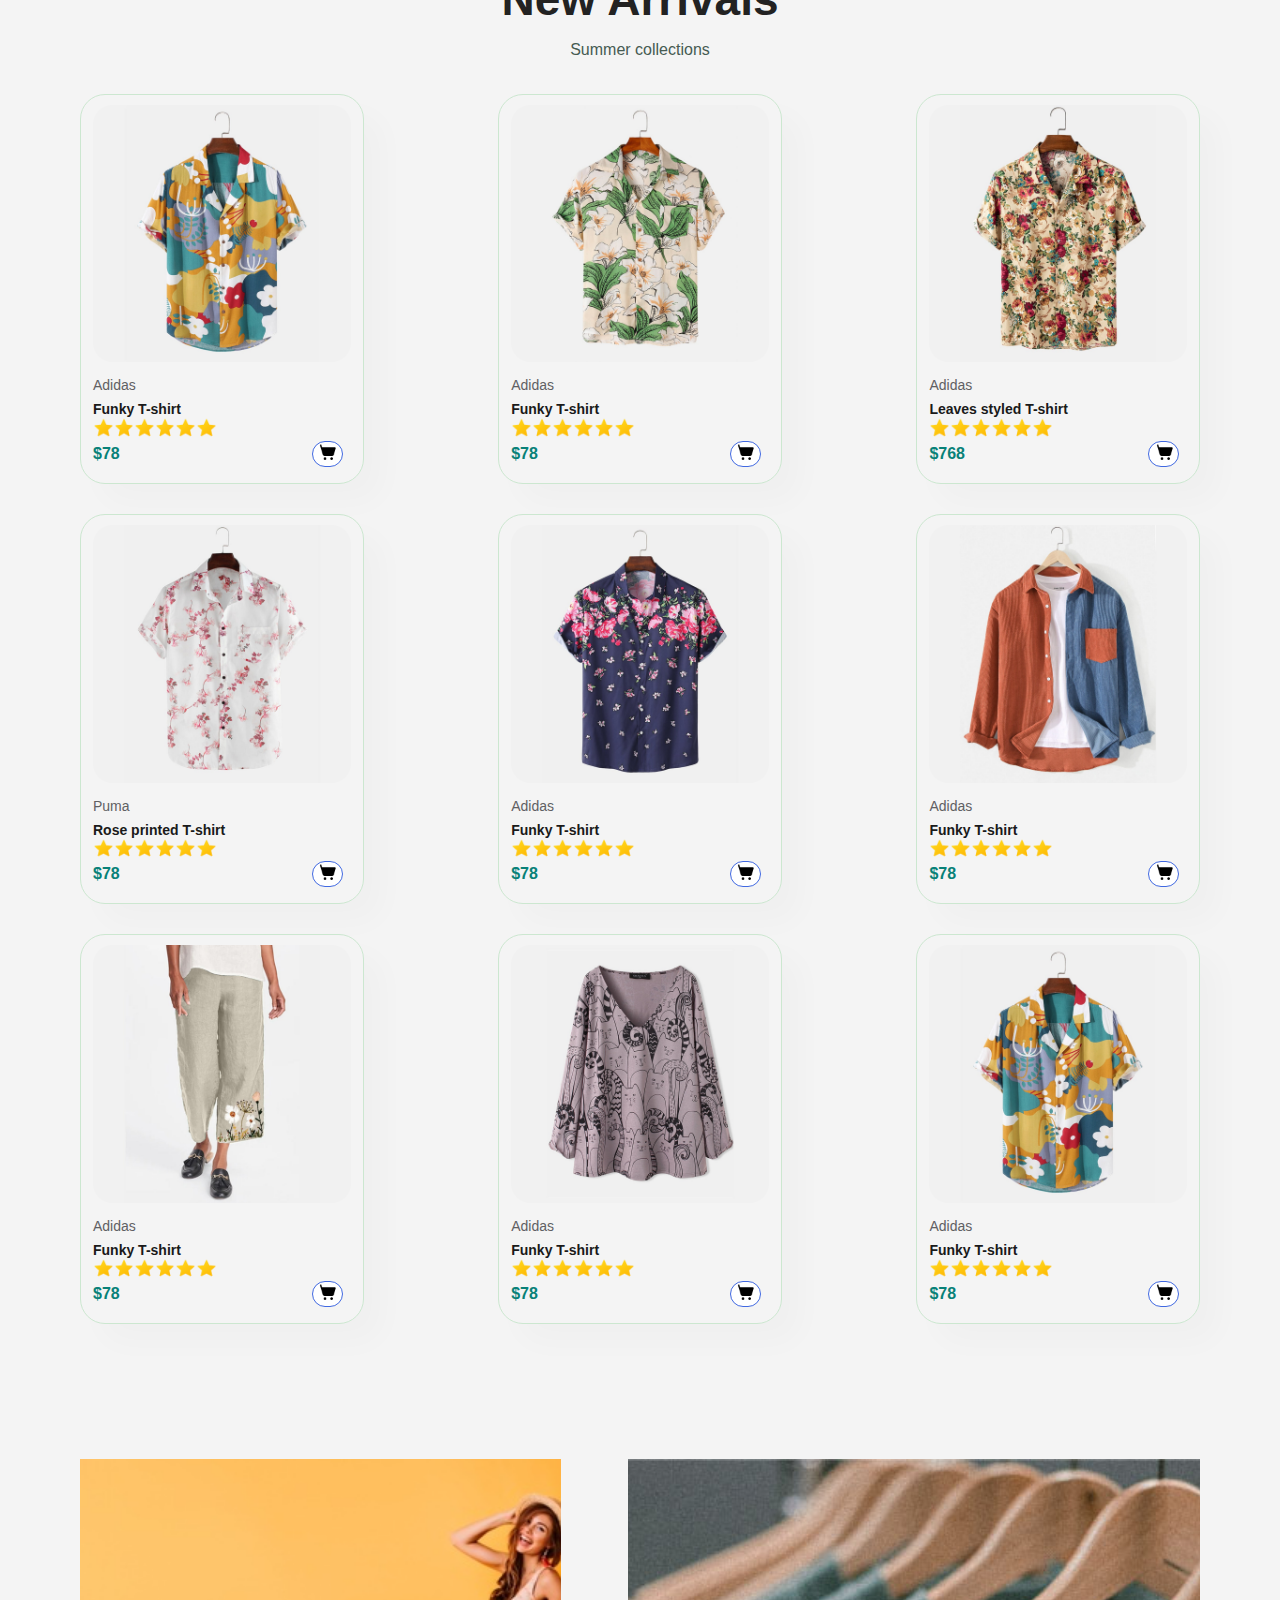
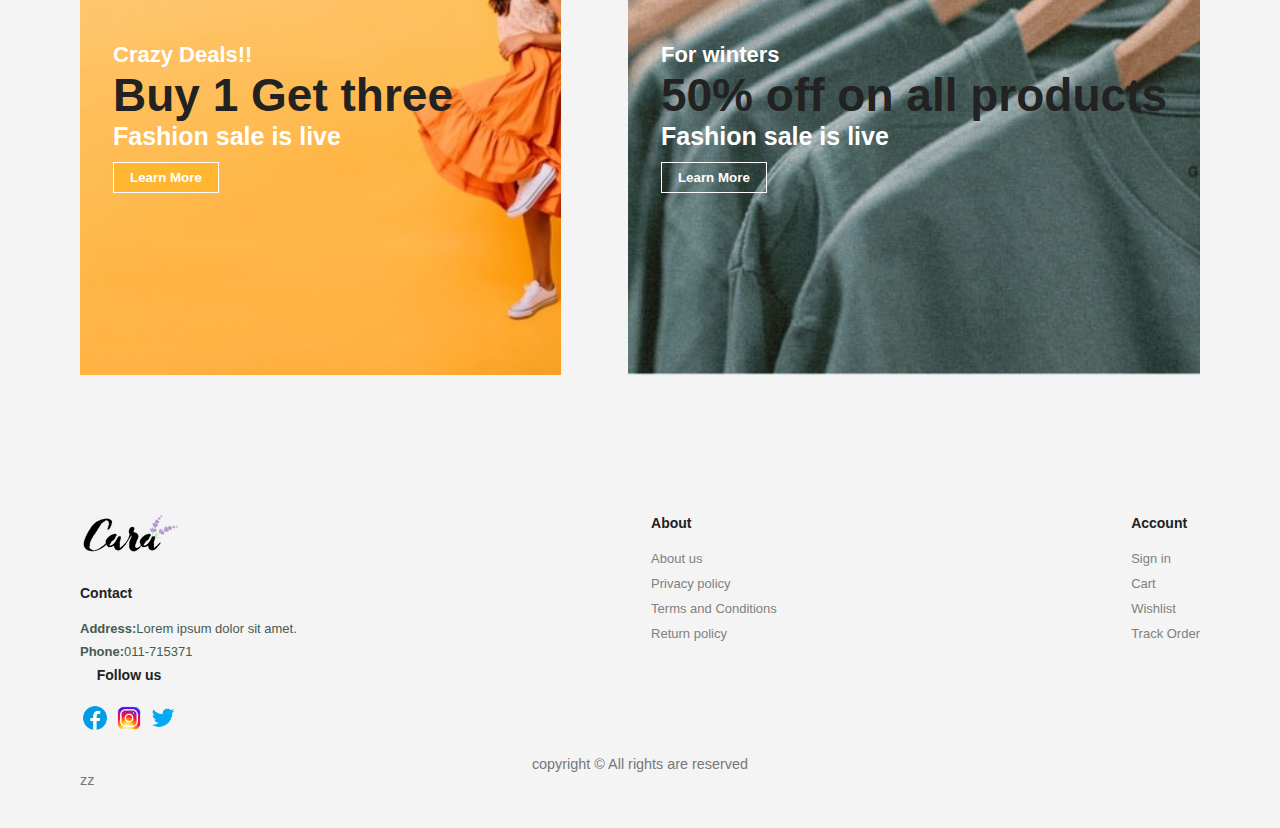
==== commit 6d71131e: "Update index.html" ====
--- a/index.html
+++ b/index.html
@@ -15,7 +15,7 @@
                 <li><a class="active" href="index.html">Home</a></li>
                 <li><a href="shop.html">Shop</a></li>
                 <li><a href="contact.html">Contact</a></li>
-                <li><a class="bag" href=""><img src="img/cart.png" alt=""></a></li>
+                <a class="bag" href="cart.html"><li><img src="img/cart.png" alt=""></li></a>
                 <a id="close" href=""><img src="img/close.png" alt=""></a>
             </ul>
         </div>
@@ -428,4 +428,4 @@
     </footer>
     <script src="script.js"></script>
 </body>
-</html>+</html>
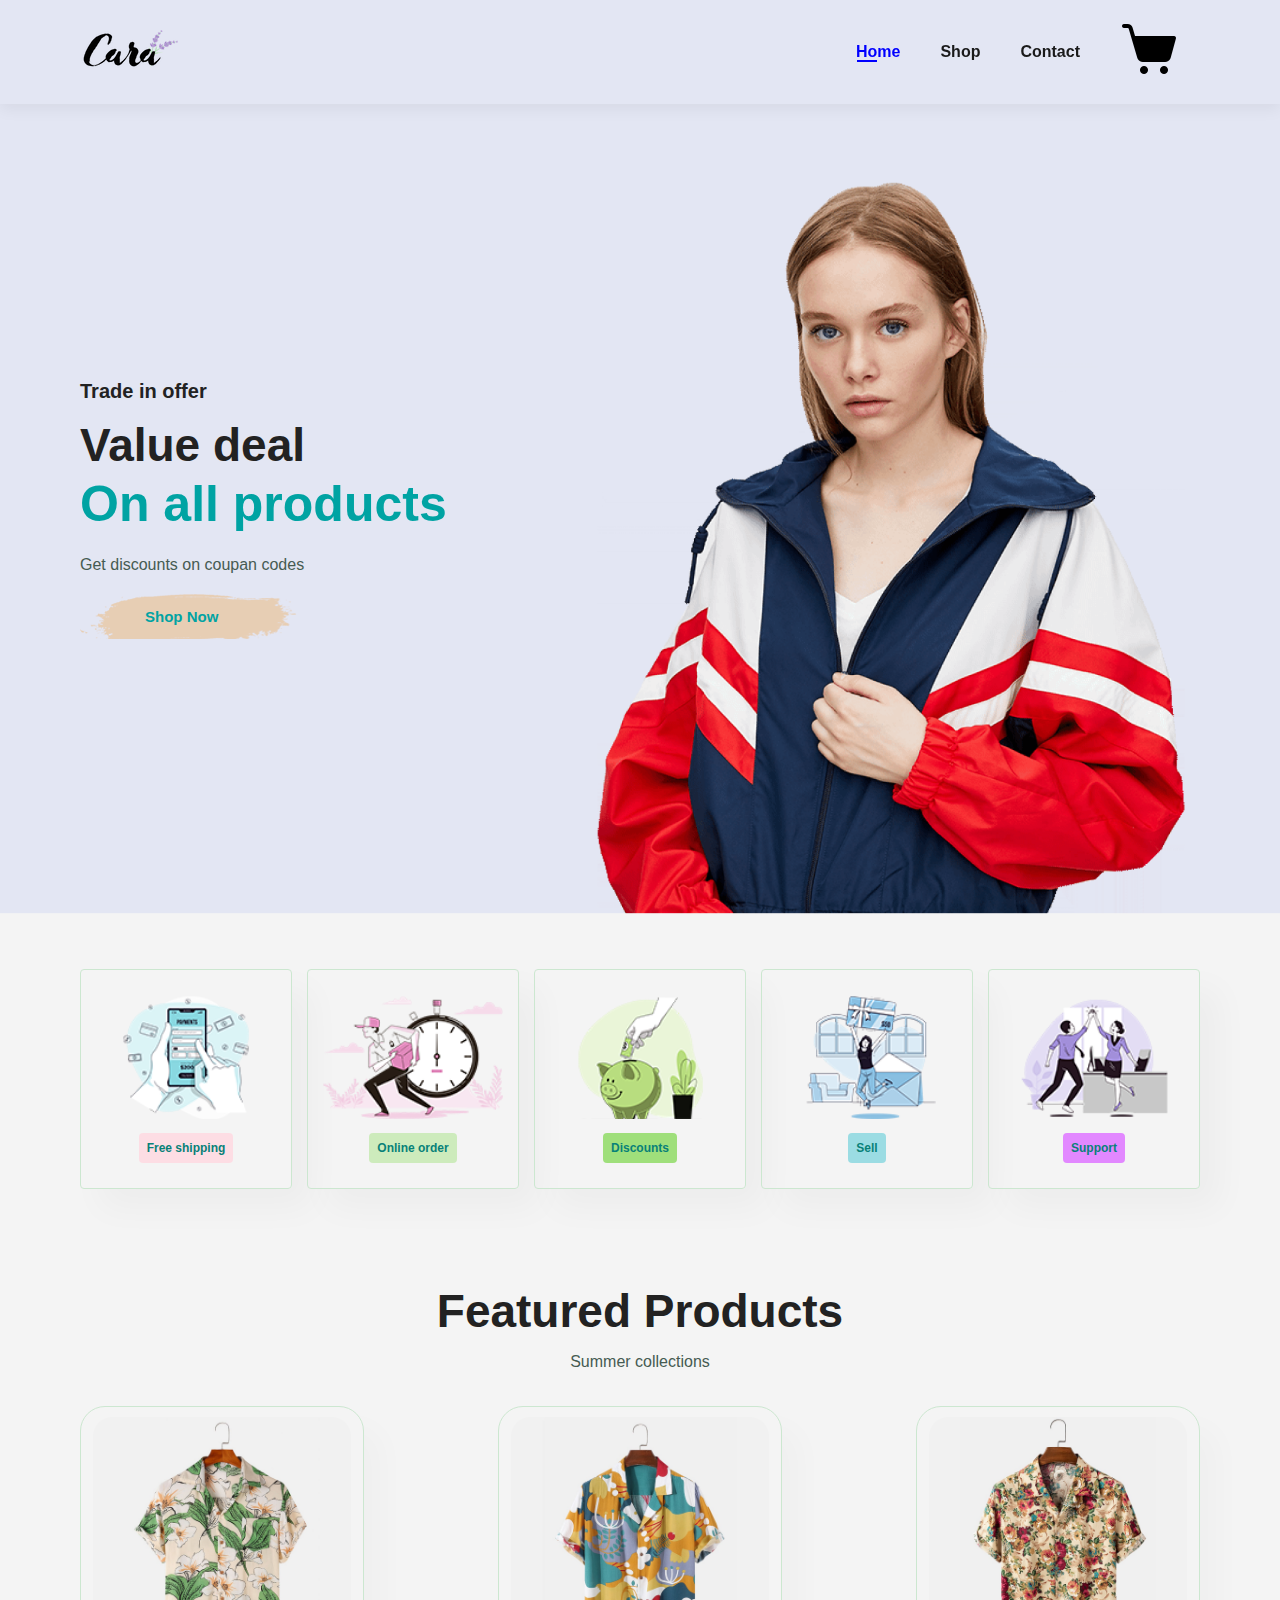
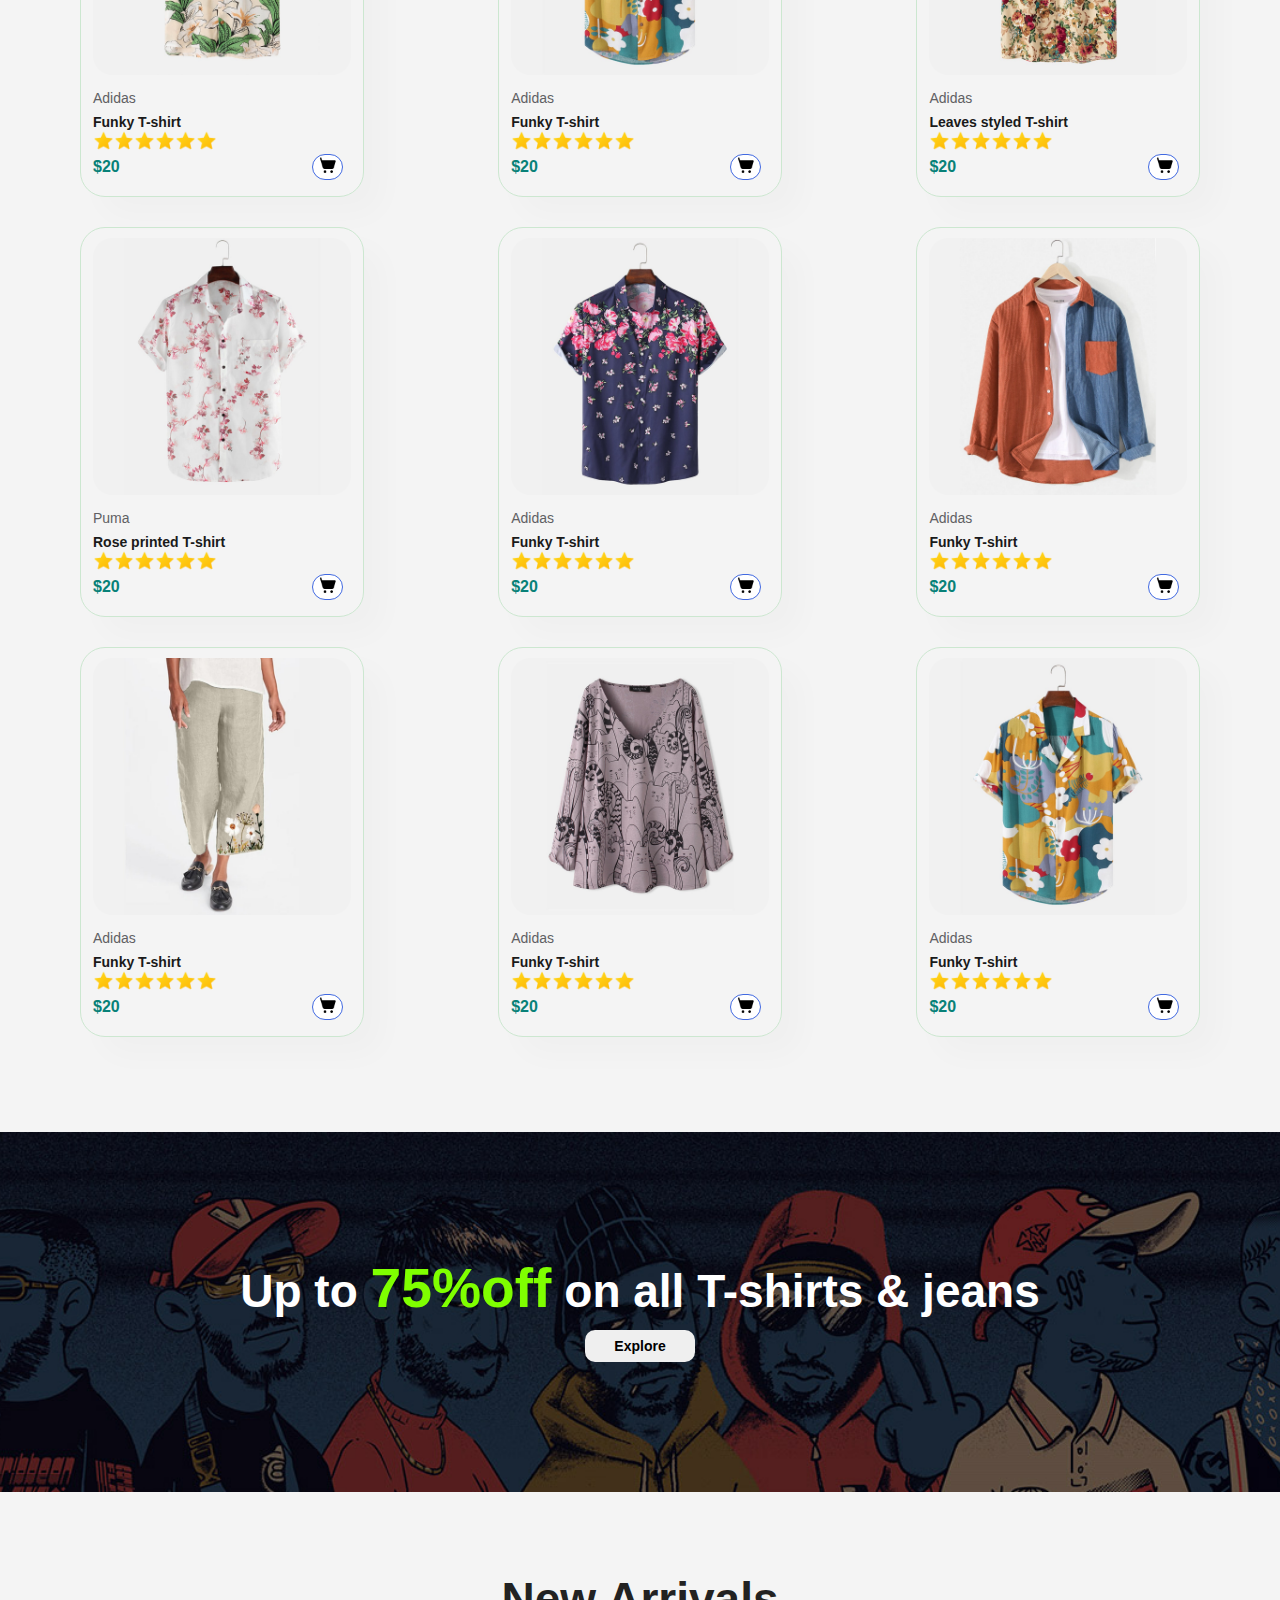
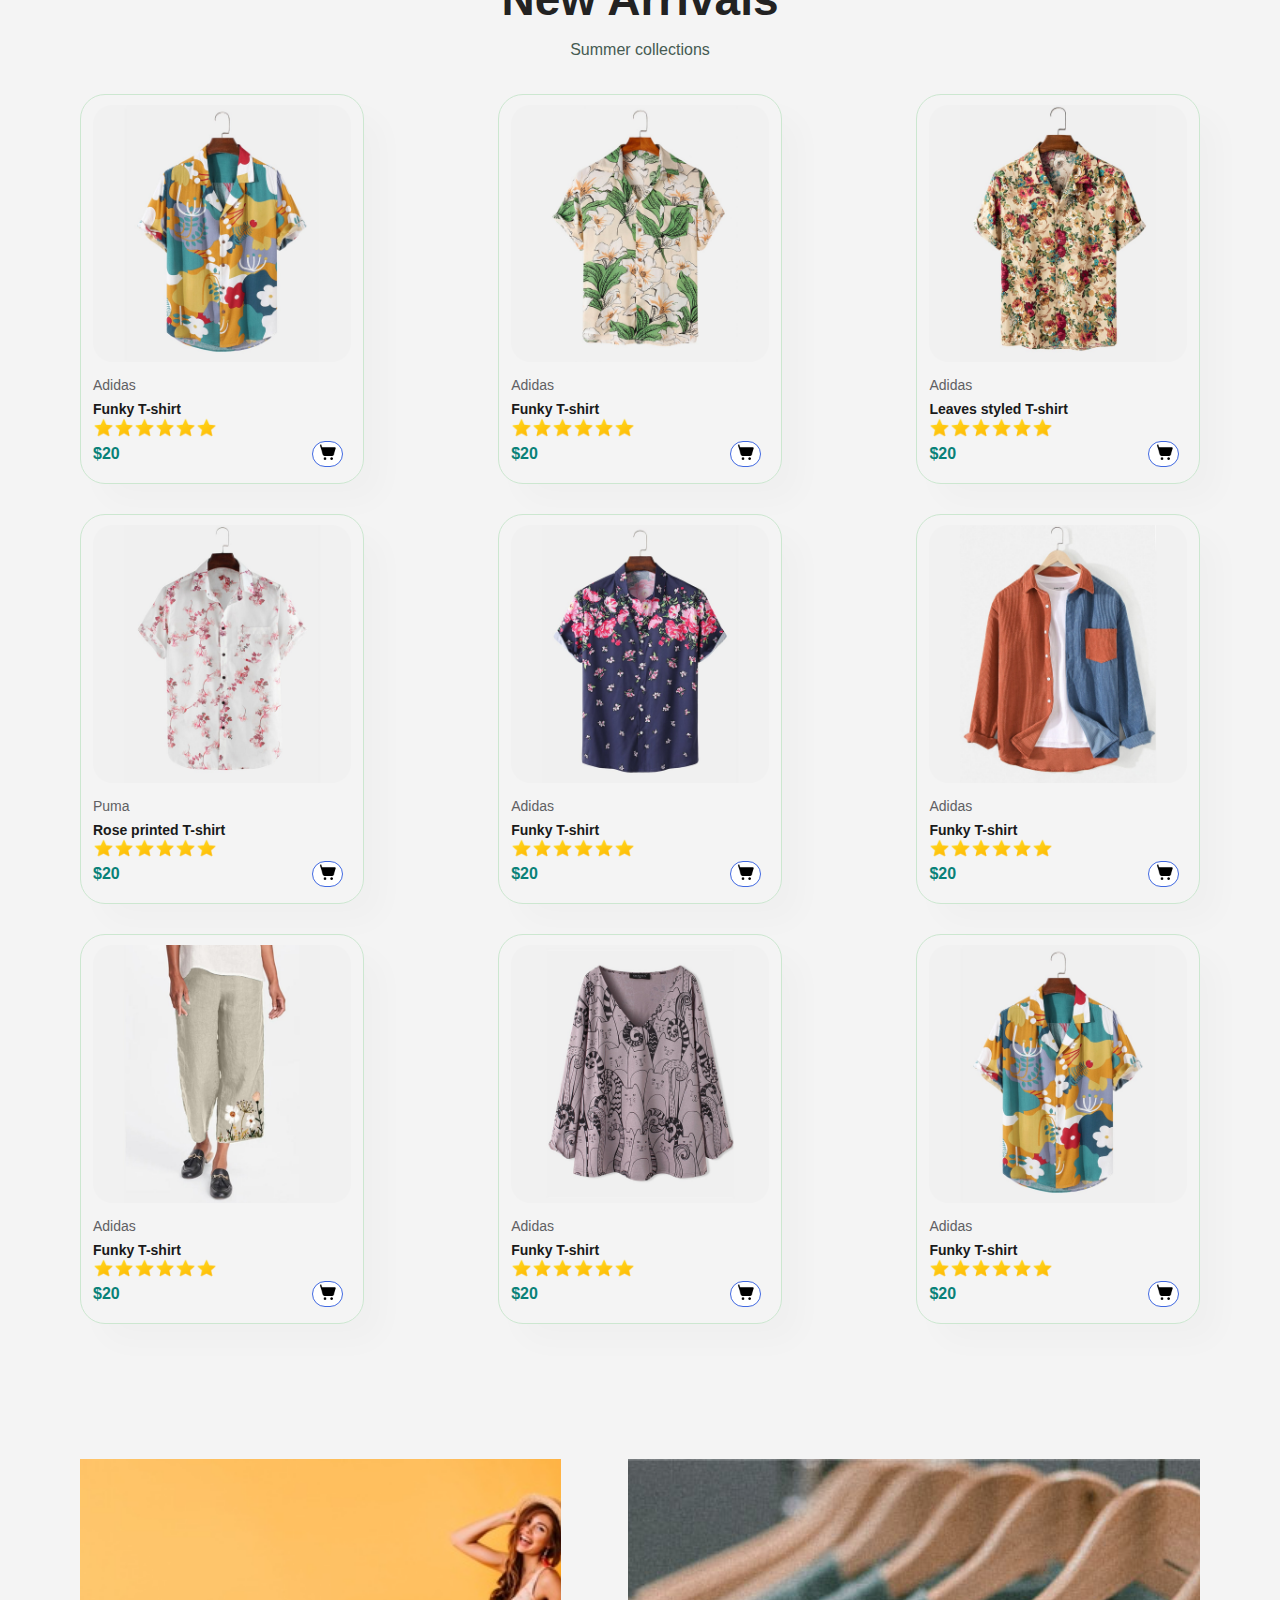
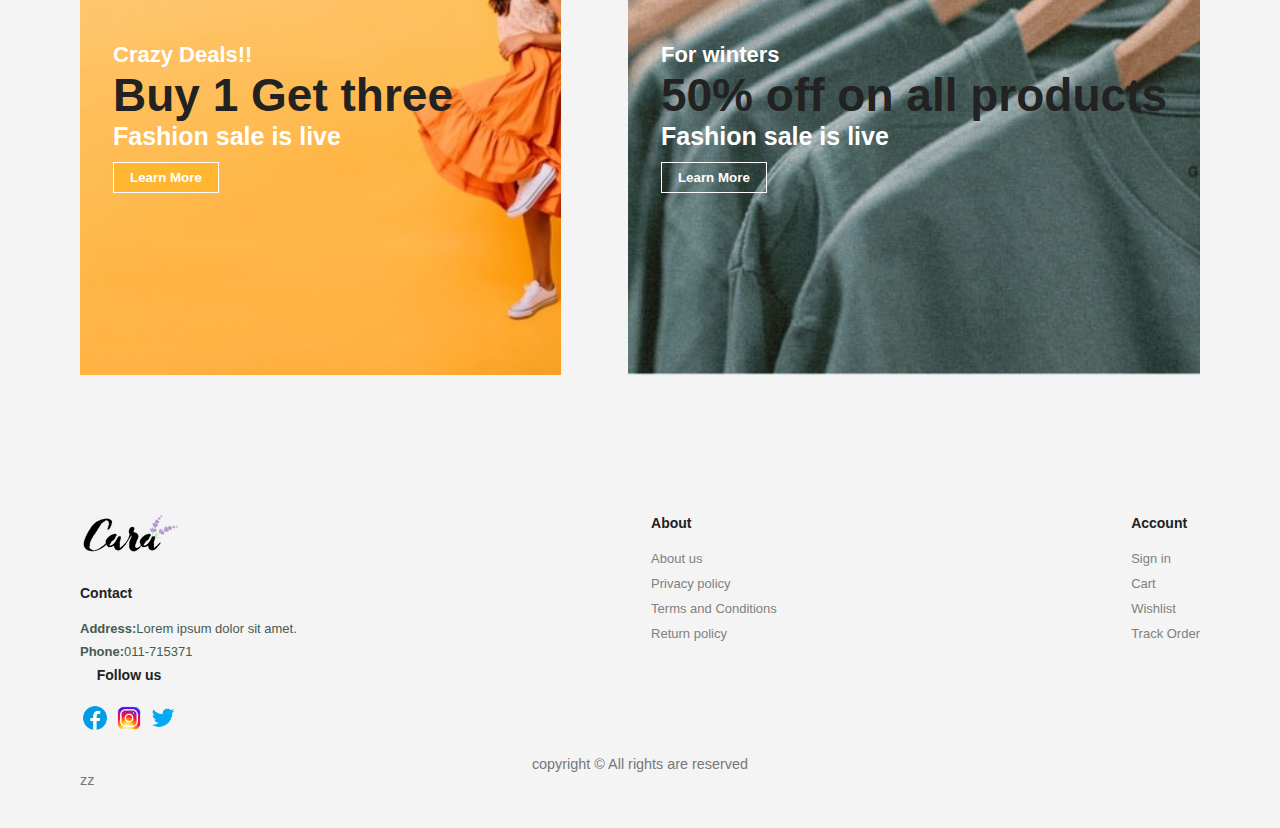
==== commit 26971597: "Update index.html" ====
--- a/index.html
+++ b/index.html
@@ -72,7 +72,7 @@
                         <img src="img/products/star.png" alt="">
                         <img src="img/products/star.png" alt="">
                     </div>
-                    <h4>$78</h4>
+                    <h4>$20</h4>
                 </div>
                 <a href="#"><img src="img/cart.png" alt=""></a>
             </div>
@@ -89,7 +89,7 @@
                         <img src="img/products/star.png" alt="">
                         <img src="img/products/star.png" alt="">
                     </div>
-                    <h4>$78</h4>
+                    <h4>$20</h4>
                 </div>
                 <a href="#"><img src="img/cart.png" alt=""></a>
             </div>
@@ -106,7 +106,7 @@
                         <img src="img/products/star.png" alt="">
                         <img src="img/products/star.png" alt="">
                     </div>
-                    <h4>$768</h4>
+                    <h4>$20</h4>
                 </div>
                 <a href="#"><img src="img/cart.png" alt=""></a>
             </div>
@@ -123,7 +123,7 @@
                         <img src="img/products/star.png" alt="">
                         <img src="img/products/star.png" alt="">
                     </div>
-                    <h4>$78</h4>
+                    <h4>$20</h4>
                 </div>
                 <a href="#"><img src="img/cart.png" alt=""></a>
             </div>
@@ -140,7 +140,7 @@
                         <img src="img/products/star.png" alt="">
                         <img src="img/products/star.png" alt="">
                     </div>
-                    <h4>$78</h4>
+                    <h4>$20</h4>
                 </div>
                 <a href="#"><img src="img/cart.png" alt=""></a>
             </div>
@@ -157,7 +157,7 @@
                         <img src="img/products/star.png" alt="">
                         <img src="img/products/star.png" alt="">
                     </div>
-                    <h4>$78</h4>
+                    <h4>$20</h4>
                 </div>
                 <a href="#"><img src="img/cart.png" alt=""></a>
             </div>
@@ -174,7 +174,7 @@
                         <img src="img/products/star.png" alt="">
                         <img src="img/products/star.png" alt="">
                     </div>
-                    <h4>$78</h4>
+                    <h4>$20</h4>
                 </div>
                 <a href="#"><img src="img/cart.png" alt=""></a>
             </div>
@@ -191,7 +191,7 @@
                         <img src="img/products/star.png" alt="">
                         <img src="img/products/star.png" alt="">
                     </div>
-                    <h4>$78</h4>
+                    <h4>$20</h4>
                 </div>
                 <a href="#"><img src="img/cart.png" alt=""></a>
             </div>
@@ -208,7 +208,7 @@
                         <img src="img/products/star.png" alt="">
                         <img src="img/products/star.png" alt="">
                     </div>
-                    <h4>$78</h4>
+                    <h4>$20</h4>
                 </div>
                 <a href="#"><img src="img/cart.png" alt=""></a>
             </div>
@@ -235,7 +235,7 @@
                         <img src="img/products/star.png" alt="">
                         <img src="img/products/star.png" alt="">
                     </div>
-                    <h4>$78</h4>
+                    <h4>$20</h4>
                 </div>
                 <a href="#"><img src="img/cart.png" alt=""></a>
             </div>
@@ -252,7 +252,7 @@
                         <img src="img/products/star.png" alt="">
                         <img src="img/products/star.png" alt="">
                     </div>
-                    <h4>$78</h4>
+                    <h4>$20</h4>
                 </div>
                 <a href="#"><img src="img/cart.png" alt=""></a>
             </div>
@@ -269,7 +269,7 @@
                         <img src="img/products/star.png" alt="">
                         <img src="img/products/star.png" alt="">
                     </div>
-                    <h4>$768</h4>
+                    <h4>$20</h4>
                 </div>
                 <a href="#"><img src="img/cart.png" alt=""></a>
             </div>
@@ -286,7 +286,7 @@
                         <img src="img/products/star.png" alt="">
                         <img src="img/products/star.png" alt="">
                     </div>
-                    <h4>$78</h4>
+                    <h4>$20</h4>
                 </div>
                 <a href="#"><img src="img/cart.png" alt=""></a>
             </div>
@@ -303,7 +303,7 @@
                         <img src="img/products/star.png" alt="">
                         <img src="img/products/star.png" alt="">
                     </div>
-                    <h4>$78</h4>
+                    <h4>$20</h4>
                 </div>
                 <a href="#"><img src="img/cart.png" alt=""></a>
             </div>
@@ -320,7 +320,7 @@
                         <img src="img/products/star.png" alt="">
                         <img src="img/products/star.png" alt="">
                     </div>
-                    <h4>$78</h4>
+                    <h4>$20</h4>
                 </div>
                 <a href="#"><img src="img/cart.png" alt=""></a>
             </div>
@@ -337,7 +337,7 @@
                         <img src="img/products/star.png" alt="">
                         <img src="img/products/star.png" alt="">
                     </div>
-                    <h4>$78</h4>
+                    <h4>$20</h4>
                 </div>
                 <a href="#"><img src="img/cart.png" alt=""></a>
             </div>
@@ -354,7 +354,7 @@
                         <img src="img/products/star.png" alt="">
                         <img src="img/products/star.png" alt="">
                     </div>
-                    <h4>$78</h4>
+                    <h4>$20</h4>
                 </div>
                 <a href="#"><img src="img/cart.png" alt=""></a>
             </div>
@@ -371,7 +371,7 @@
                         <img src="img/products/star.png" alt="">
                         <img src="img/products/star.png" alt="">
                     </div>
-                    <h4>$78</h4>
+                    <h4>$20</h4>
                 </div>
                 <a href="#"><img src="img/cart.png" alt=""></a>
             </div>
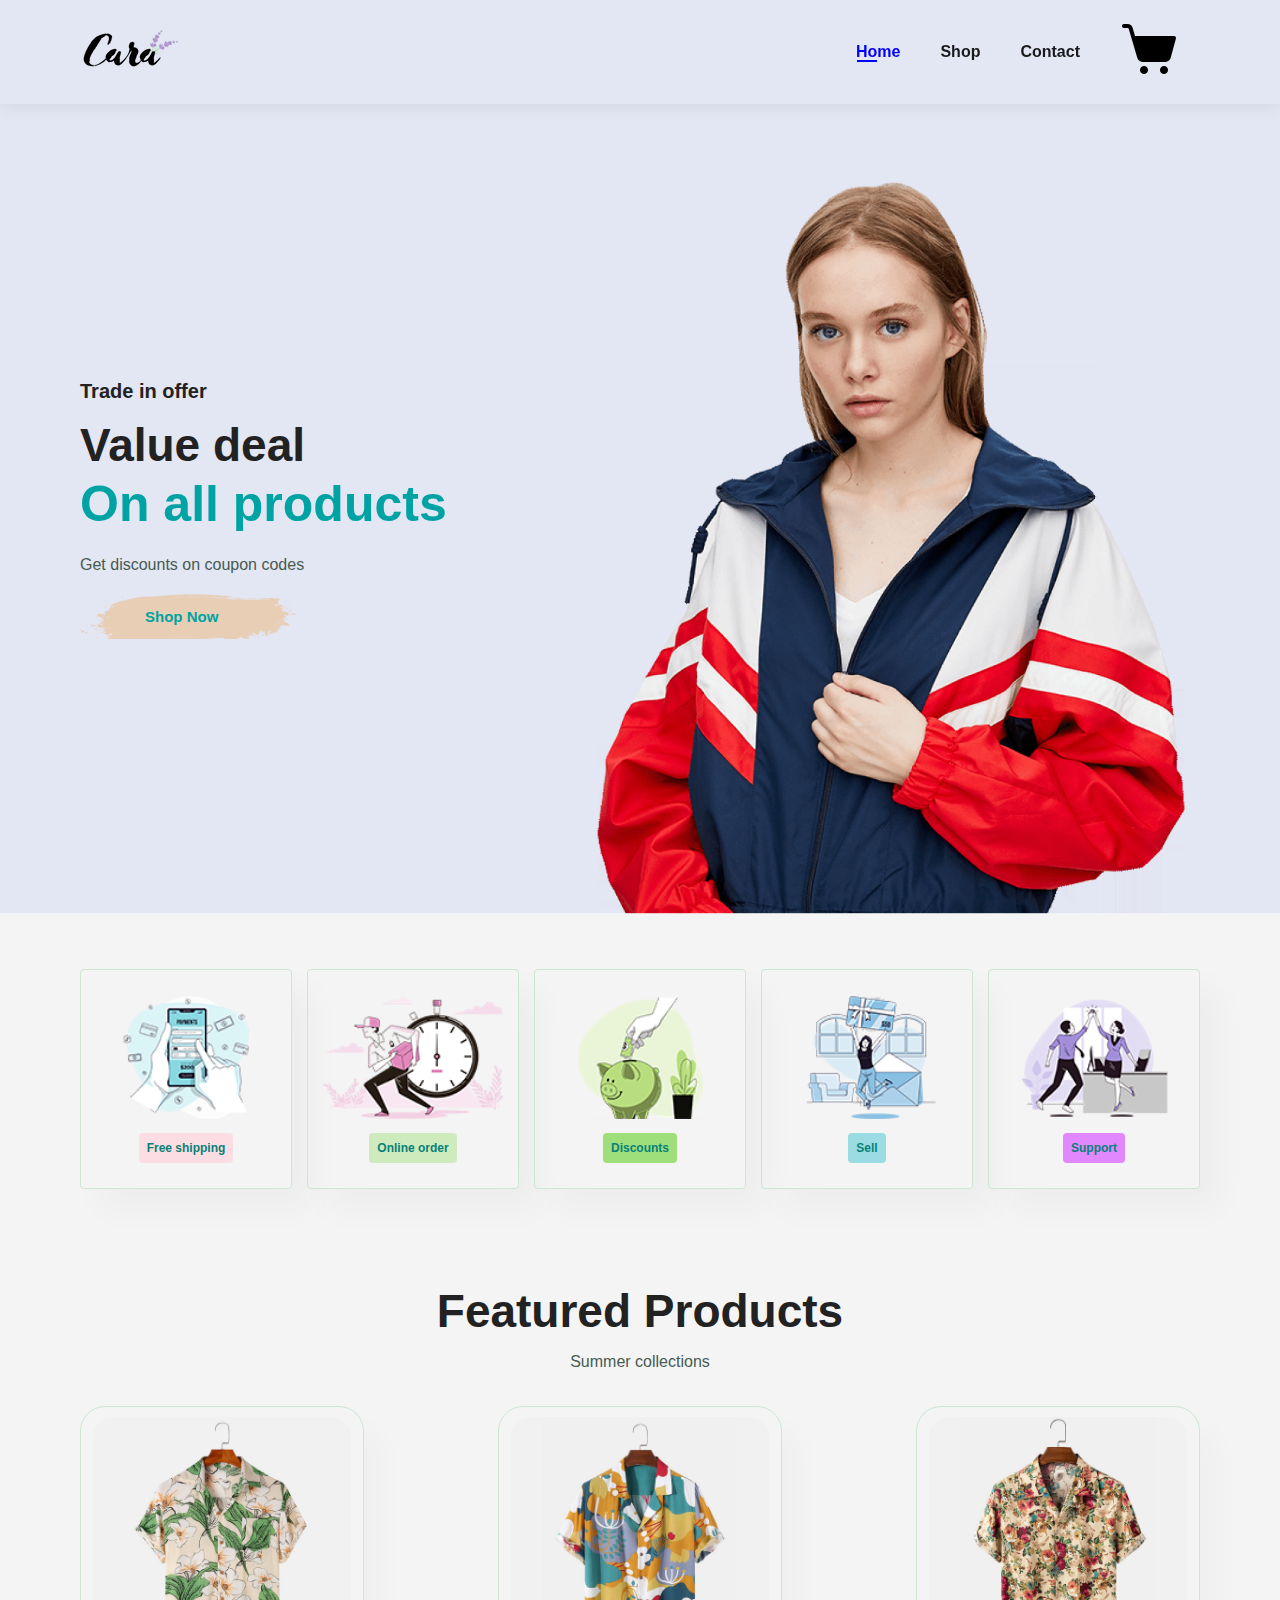
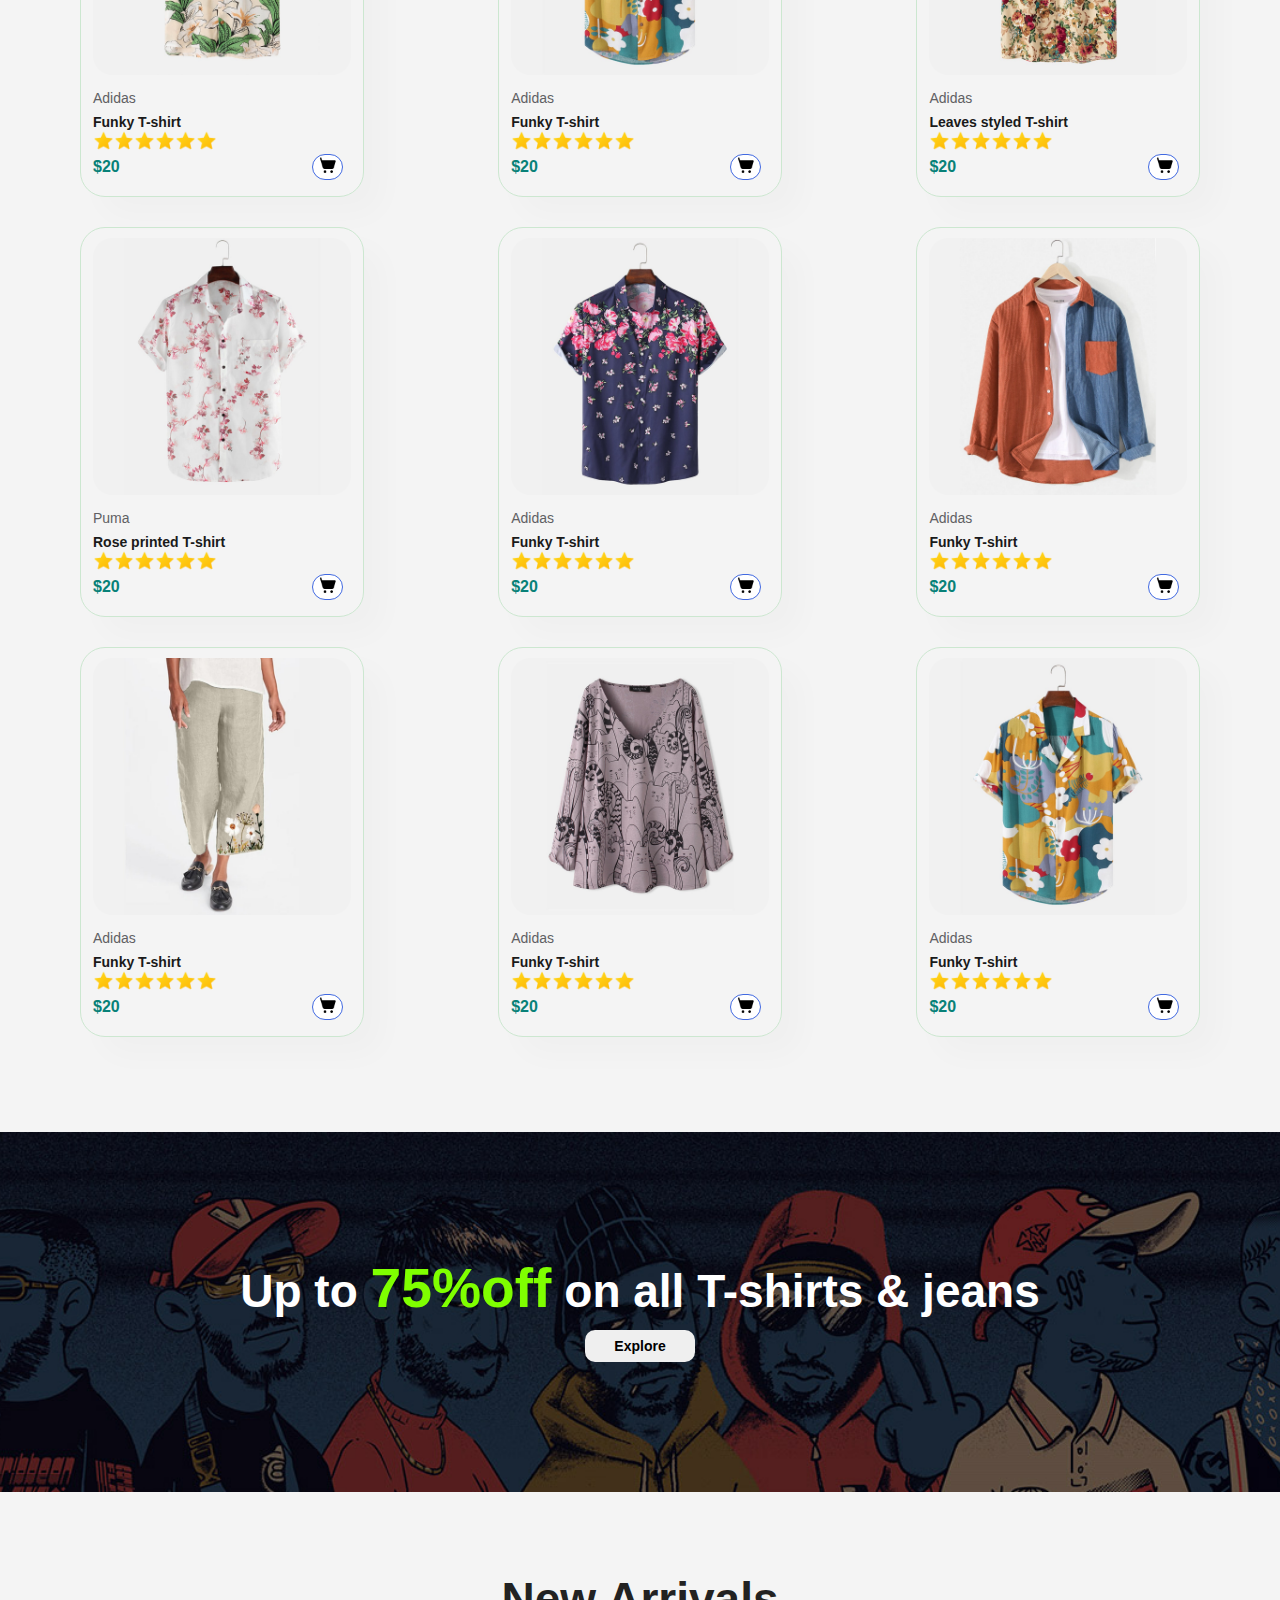
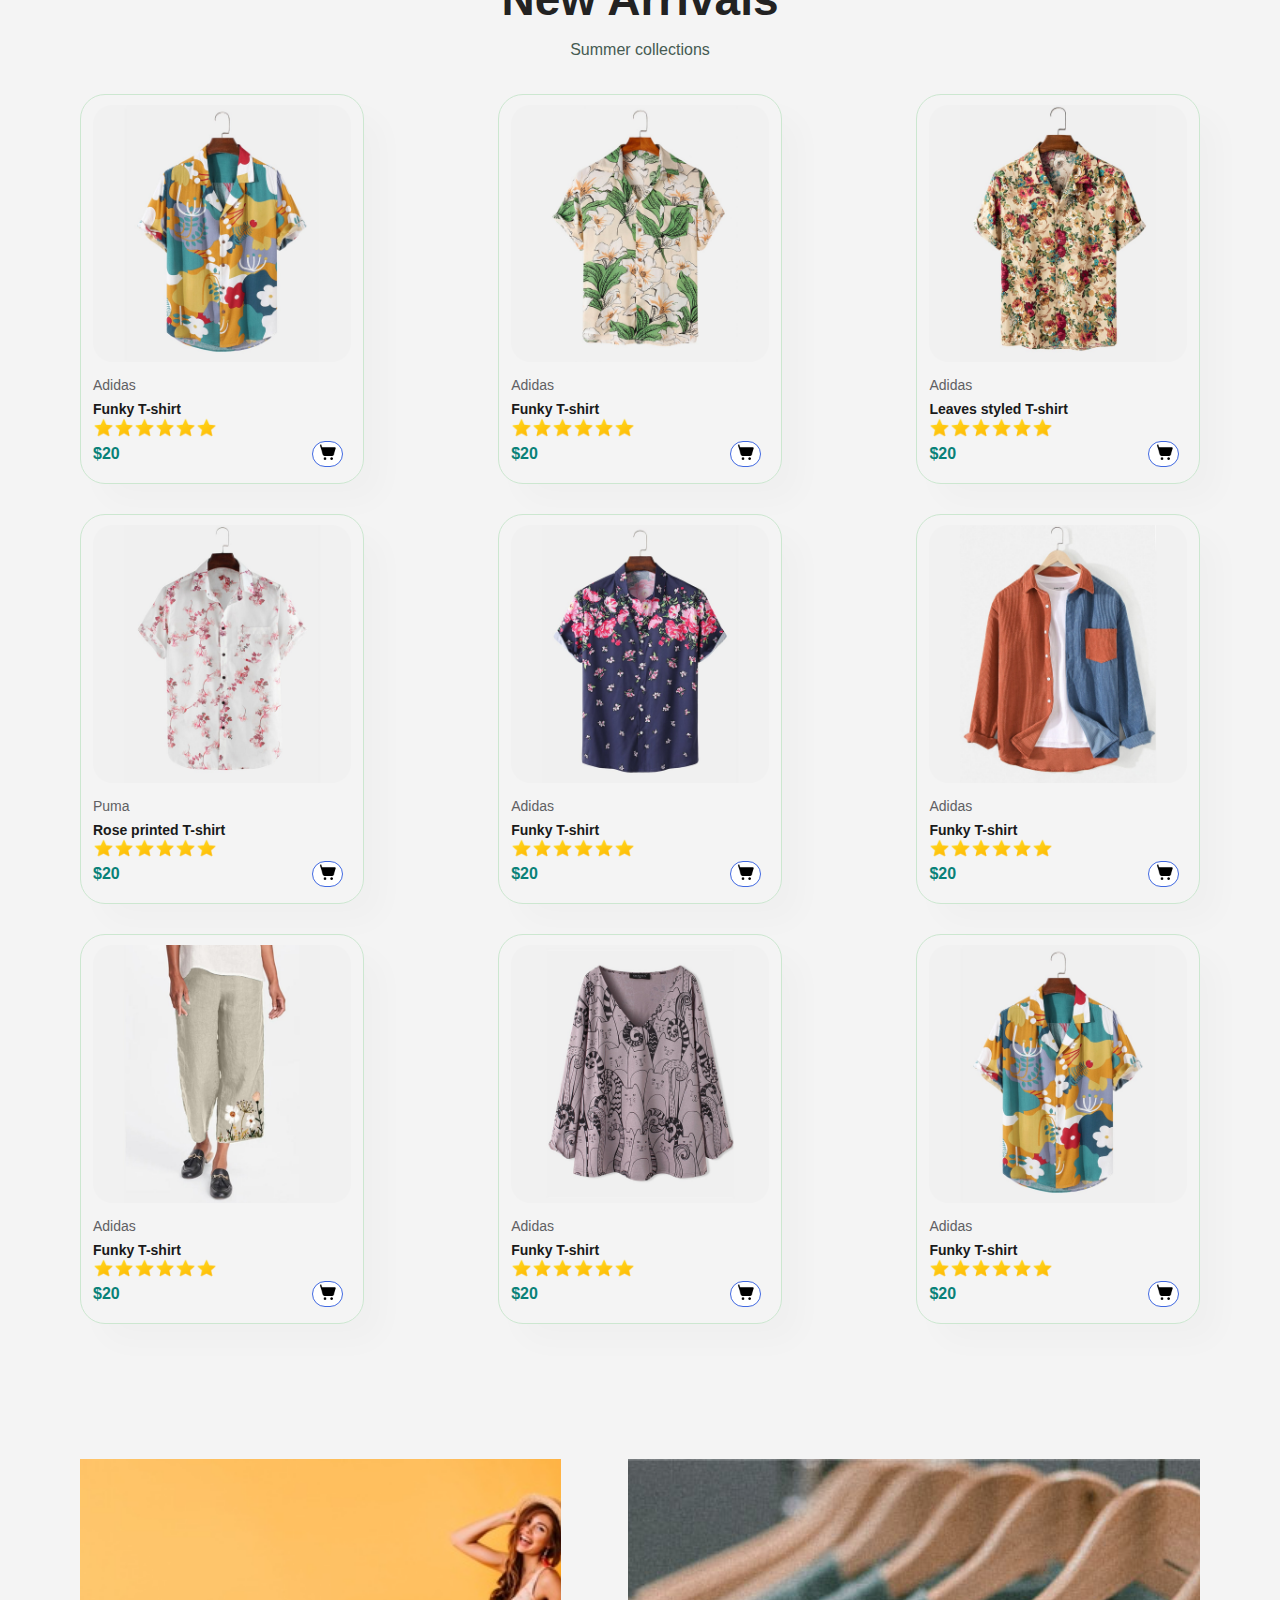
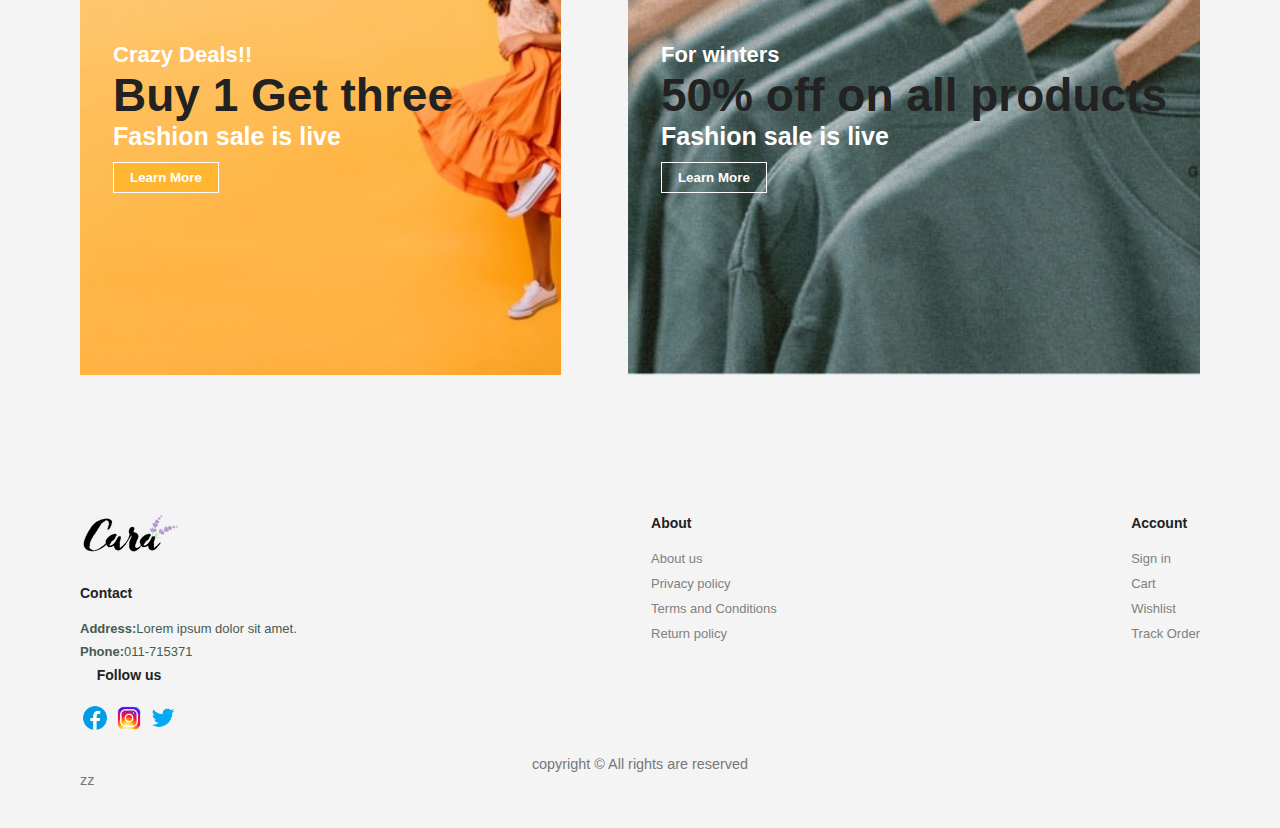
==== commit 954d4a7a: "Update index.html" ====
--- a/index.html
+++ b/index.html
@@ -29,7 +29,7 @@
             <h4>Trade in offer</h4>
             <h2>Value deal</h2>
             <h1>On all products</h1>
-            <p>Get discounts on coupan codes</p>
+            <p>Get discounts on coupon codes</p>
             <button>Shop Now</button>
         </div>
     </section>
